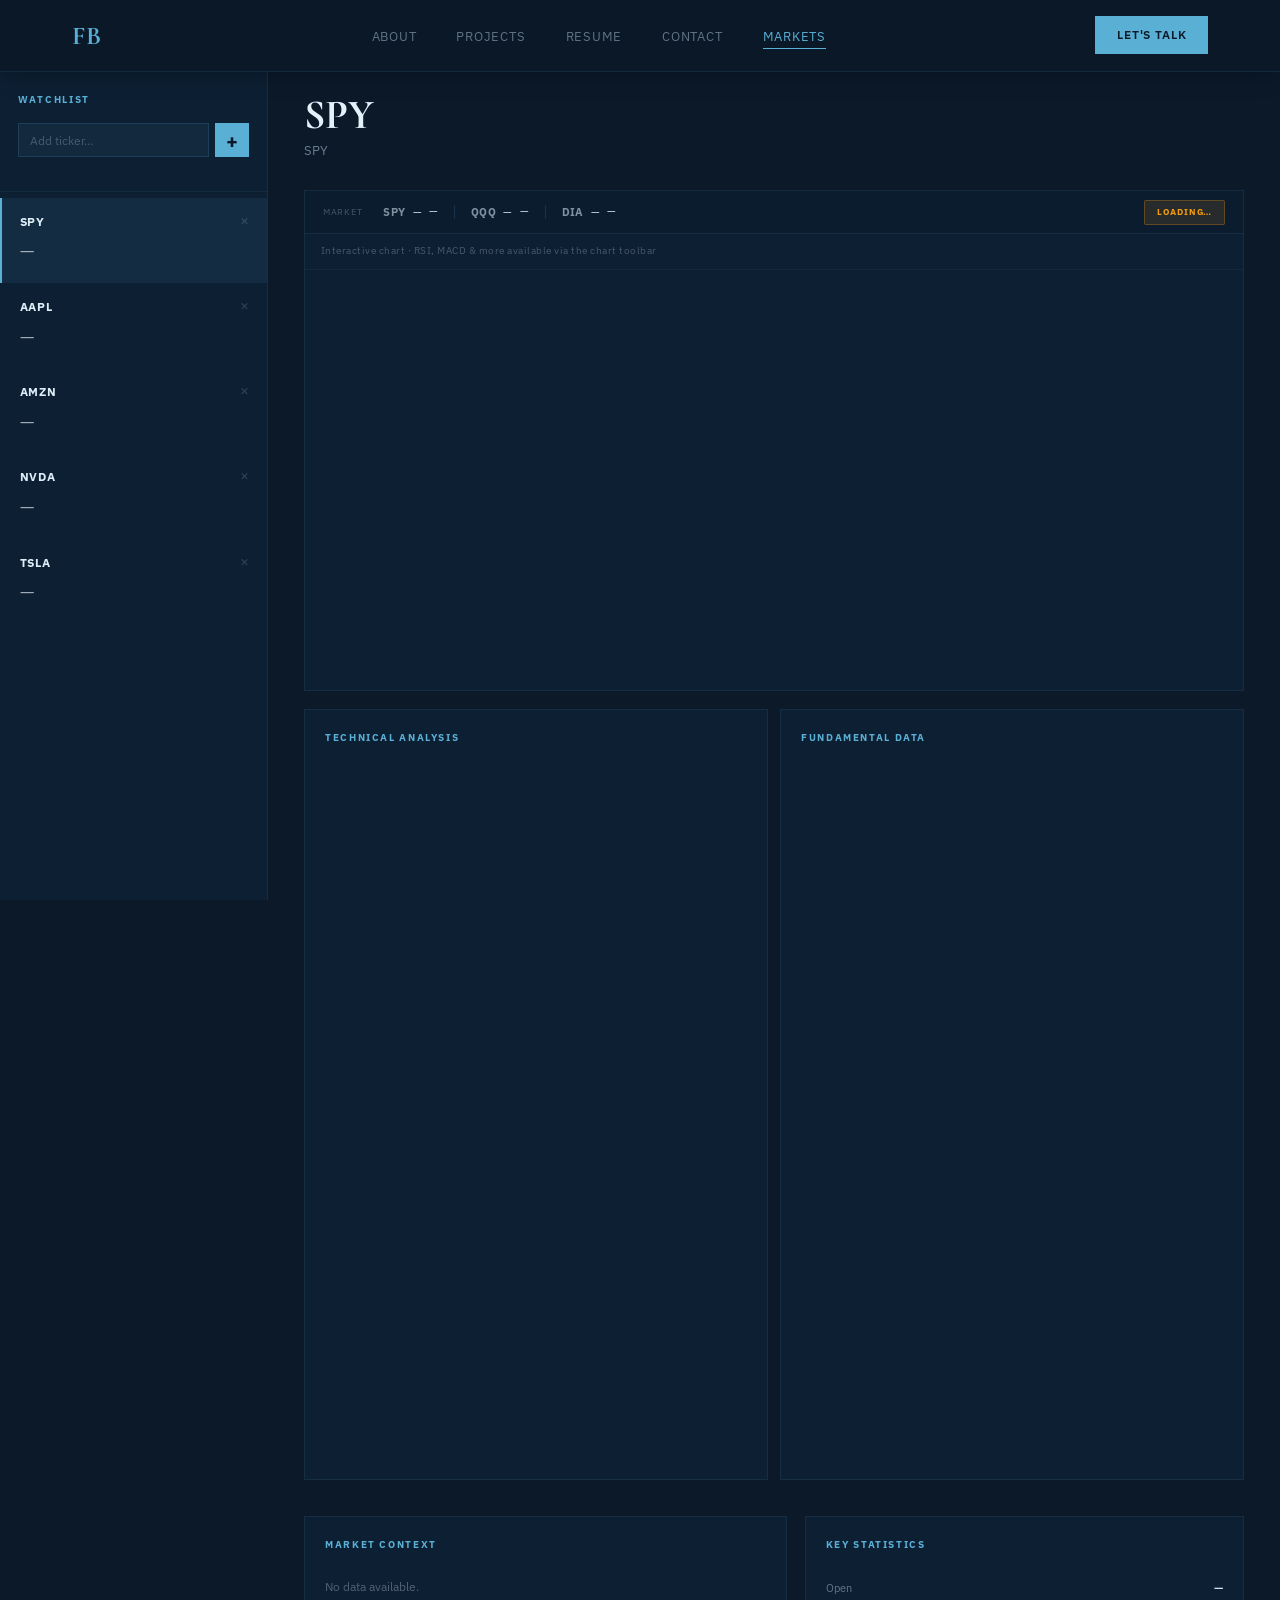
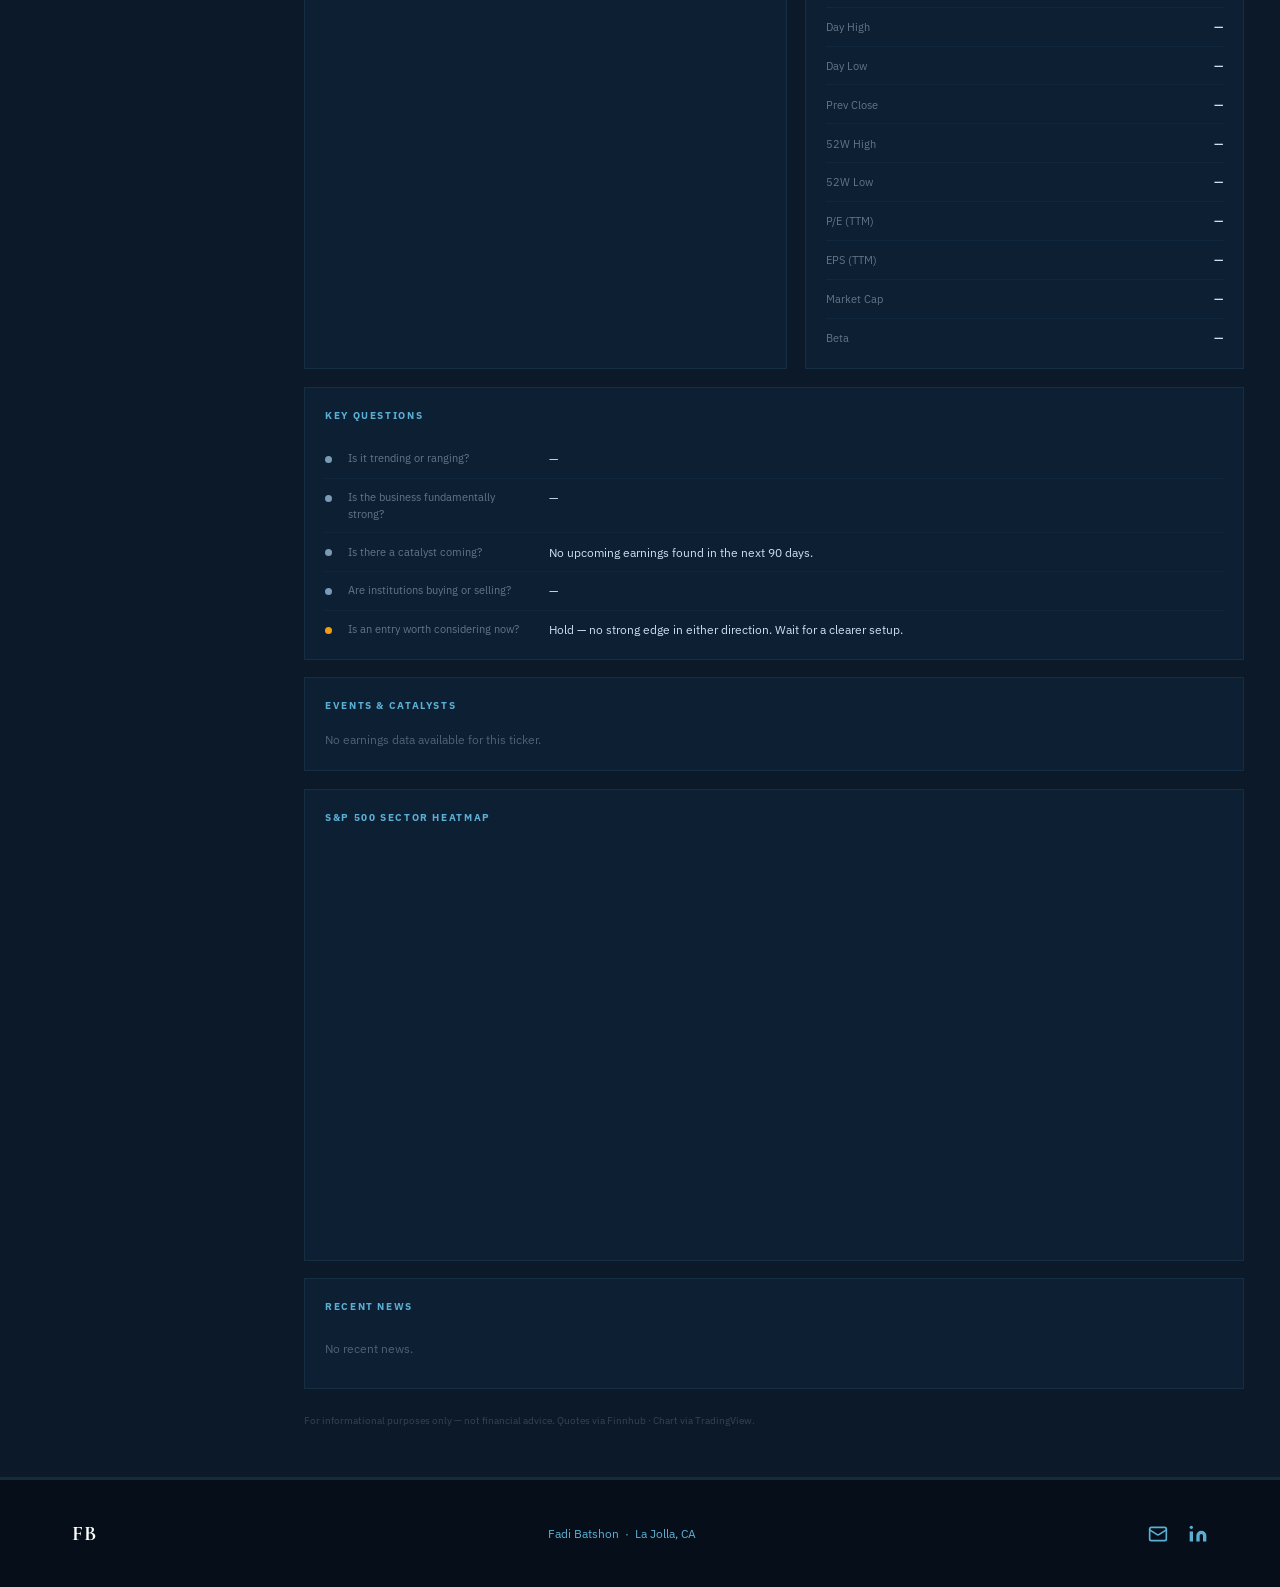
==== markets/index.html @ 72b9c982 "CV→Resume, remove Learn More, icon links, clean URLs - CV → Resume: all instances renamed in hero an" ====
<!DOCTYPE html>
<html lang="en">
<head>
  <meta charset="UTF-8" />
  <meta name="viewport" content="width=device-width, initial-scale=1.0" />
  <title>Markets Dashboard — Fadi Batshon</title>
  <link rel="preconnect" href="https://fonts.googleapis.com" />
  <link rel="preconnect" href="https://fonts.gstatic.com" crossorigin />
  <link href="https://fonts.googleapis.com/css2?family=Cormorant+Garamond:ital,wght@0,300;0,400;0,500;0,600;0,700;1,300;1,400;1,500&family=IBM+Plex+Sans:ital,wght@0,300;0,400;0,500;0,600;1,300;1,400&display=swap" rel="stylesheet" />
  <link rel="icon" type="image/svg+xml" href="../favicons/favicon.svg" />
  <link rel="icon" type="image/png" sizes="32x32" href="../favicons/favicon-32.png" />
  <link rel="icon" type="image/x-icon" href="../favicons/favicon.ico" />
  <link rel="apple-touch-icon" sizes="180x180" href="../favicons/apple-touch-icon.png" />
  <link rel="stylesheet" href="../style.css" />
</head>
<body class="dark-mode">

  <!-- ░░ NAVBAR ░░ -->
  <nav class="navbar scrolled" id="navbar">
    <div class="nav-container">
      <a href="./" class="nav-logo">FB</a>
      <ul class="nav-links" id="navLinks">
        <li><a href="/#about">About</a></li>
        <li><a href="/#projects">Projects</a></li>
        <li><a href="/#resume">Resume</a></li>
        <li><a href="/#contact">Contact</a></li>
        <li><a href="/markets/" class="active">Markets</a></li>
      </ul>
      <a href="/#contact" class="btn-nav-cta">Let's Talk</a>
      <button class="nav-toggle" id="navToggle" aria-label="Toggle menu" aria-expanded="false">
        <span></span><span></span><span></span>
      </button>
    </div>
  </nav>

  <!-- ░░ MOBILE MENU ░░ -->
  <div class="mobile-menu" id="mobileMenu" aria-hidden="true">
    <ul>
      <li><a href="/#about"    class="mob-link">About</a></li>
      <li><a href="/#projects" class="mob-link">Projects</a></li>
      <li><a href="/#resume"   class="mob-link">Resume</a></li>
      <li><a href="/#contact"  class="mob-link">Contact</a></li>
      <li><a href="/markets/"        class="mob-link">Markets</a></li>
      <li><a href="/#contact"  class="mob-link btn-nav-cta">Let's Talk</a></li>
    </ul>
  </div>

  <!-- ░░ DASHBOARD ░░ -->
  <div class="dark-page-wrap">

    <!-- Watchlist sidebar -->
    <aside class="wl-sidebar">
      <div class="wl-top">
        <p class="wl-heading">Watchlist</p>
        <div class="wl-search">
          <input type="text" id="wlInput" class="wl-input" placeholder="Add ticker…" maxlength="6" autocomplete="off" spellcheck="false" />
          <button id="wlAddBtn" class="wl-add-btn" aria-label="Add ticker">+</button>
        </div>
        <p class="wl-err" id="wlErr"></p>
      </div>
      <ul class="wl-list" id="wlList"></ul>
    </aside>

    <!-- Main panel -->
    <main class="dash-main">

      <!-- Ticker tape — sticky inside dash-main, never overlaps sidebar -->
      <div class="ticker-tape-outer">
        <div class="tradingview-widget-container">
          <div class="tradingview-widget-container__widget"></div>
          <script type="text/javascript" src="https://s3.tradingview.com/external-embedding/embed-widget-ticker-tape.js" async>
          {
            "symbols": [
              {"proName":"FOREXCOM:SPXUSD","title":"S&P 500"},
              {"proName":"FOREXCOM:NSXUSD","title":"Nasdaq 100"},
              {"description":"Russell 2000","proName":"AMEX:IWM"},
              {"description":"Apple","proName":"NASDAQ:AAPL"},
              {"description":"NVIDIA","proName":"NASDAQ:NVDA"},
              {"description":"Microsoft","proName":"NASDAQ:MSFT"},
              {"description":"Amazon","proName":"NASDAQ:AMZN"},
              {"description":"Tesla","proName":"NASDAQ:TSLA"},
              {"description":"Meta","proName":"NASDAQ:META"},
              {"description":"Bitcoin","proName":"BITSTAMP:BTCUSD"},
              {"description":"Gold","proName":"OANDA:XAUUSD"},
              {"description":"Crude Oil","proName":"NYMEX:CL1!"}
            ],
            "showSymbolLogo": true,
            "isTransparent": false,
            "displayMode": "adaptive",
            "colorTheme": "dark",
            "locale": "en"
          }
          </script>
        </div>
      </div>

      <!-- Stock header -->
      <div class="stock-hdr">
        <div>
          <p class="hdr-sym" id="hdrSym">—</p>
          <p class="hdr-name" id="hdrName">Select a ticker from your watchlist</p>
          <p class="hdr-exch" id="hdrExch"></p>
        </div>
        <div>
          <p class="hdr-price" id="hdrPrice"></p>
          <p class="hdr-chg"   id="hdrChg"></p>
        </div>
      </div>

      <!-- Macro bar -->
      <div class="macro-bar" id="macroBar">
        <span class="macro-bar-label">Market</span>
        <div class="macro-item" id="macroSPY"><span class="macro-sym">SPY</span><span class="macro-price">—</span><span class="macro-chg">—</span></div>
        <div class="macro-divider"></div>
        <div class="macro-item" id="macroQQQ"><span class="macro-sym">QQQ</span><span class="macro-price">—</span><span class="macro-chg">—</span></div>
        <div class="macro-divider"></div>
        <div class="macro-item" id="macroDIA"><span class="macro-sym">DIA</span><span class="macro-price">—</span><span class="macro-chg">—</span></div>
        <span class="regime-badge regime-neu" id="regimeBadge">Loading…</span>
      </div>

      <!-- TradingView chart -->
      <div class="chart-panel" id="chartPanel">
        <div class="chart-tv-note">
          <span>Interactive chart · RSI, MACD &amp; more available via the chart toolbar</span>
        </div>
        <div id="tvContainer" style="height:420px"></div>
      </div>

      <!-- TradingView Technical Analysis + Fundamental Data -->
      <div class="tv-widget-grid">
        <div class="tv-widget-panel">
          <p class="d-panel-title">Technical Analysis</p>
          <div class="tradingview-widget-container tv-widget-container" id="techAnalysisContainer" style="height:700px"></div>
        </div>
        <div class="tv-widget-panel">
          <p class="d-panel-title">Fundamental Data</p>
          <div class="tradingview-widget-container tv-widget-container" id="fundamentalsContainer" style="height:700px"></div>
        </div>
      </div>

      <!-- Insight cards -->
      <div class="insight-row" id="insightRow">
        <div class="insight-card d-skel" style="min-height:100px"></div>
        <div class="insight-card d-skel" style="min-height:100px"></div>
        <div class="insight-card d-skel" style="min-height:100px"></div>
        <div class="insight-card d-skel" style="min-height:100px"></div>
      </div>

      <!-- Analysis grid -->
      <div class="analysis-grid">
        <div class="d-panel">
          <p class="d-panel-title">Market Context</p>
          <div id="sigRows"><div class="d-skel" style="height:160px;margin:.25rem 0"></div></div>
        </div>
        <div class="d-panel">
          <p class="d-panel-title">Key Statistics</p>
          <div id="keyStats"><div class="d-skel" style="height:160px;margin:.25rem 0"></div></div>
        </div>
      </div>

      <!-- Key questions -->
      <div class="kq-panel">
        <p class="d-panel-title">Key Questions</p>
        <div class="kq-grid" id="keyQGrid">
          <div class="d-skel" style="height:120px;margin:.25rem 0"></div>
        </div>
      </div>

      <!-- Events & Catalysts -->
      <div class="events-panel" id="eventsPanel">
        <p class="d-panel-title">Events &amp; Catalysts</p>
        <div id="eventsContent"><div class="d-skel" style="height:80px;margin:.25rem 0"></div></div>
      </div>

      <!-- S&P 500 Sector Heatmap -->
      <div class="heatmap-panel">
        <p class="d-panel-title">S&amp;P 500 Sector Heatmap</p>
        <div class="tradingview-widget-container" style="height:400px">
          <div class="tradingview-widget-container__widget" style="height:100%"></div>
          <script type="text/javascript" src="https://s3.tradingview.com/external-embedding/embed-widget-stock-heatmap.js" async>
          {
            "exchanges": [],
            "dataSource": "SPX500",
            "grouping": "sector",
            "blockSize": "market_cap_basic",
            "blockColor": "change",
            "locale": "en",
            "symbolUrl": "",
            "colorTheme": "dark",
            "hasTopBar": false,
            "isDataSetEnabled": false,
            "isZoomEnabled": true,
            "hasSymbolTooltip": true,
            "isMonoSize": false,
            "width": "100%",
            "height": "400"
          }
          </script>
        </div>
      </div>

      <!-- News -->
      <div class="mini-news-panel">
        <p class="d-panel-title">Recent News</p>
        <div id="newsItems"><p style="font-size:.76rem;color:rgba(204,224,239,.3);padding:.5rem 0">Loading…</p></div>
      </div>

      <p class="dash-disclaimer">For informational purposes only — not financial advice. Quotes via Finnhub · Chart via TradingView.</p>
    </main>

  </div><!-- /.dark-page-wrap -->

  <!-- ░░ FOOTER ░░ -->
  <footer class="footer">
    <div class="container">
      <div class="footer-inner">
        <span class="footer-logo">FB</span>
        <p class="footer-copy">Fadi Batshon &nbsp;·&nbsp; La Jolla, CA</p>
        <div class="footer-links">
          <a href="mailto:fbatshon@ucsd.edu" aria-label="Email">
            <svg xmlns="http://www.w3.org/2000/svg" width="20" height="20" viewBox="0 0 24 24" fill="none" stroke="currentColor" stroke-width="2" stroke-linecap="round" stroke-linejoin="round" aria-hidden="true"><rect width="20" height="16" x="2" y="4" rx="2"/><path d="m22 7-8.97 5.7a1.94 1.94 0 0 1-2.06 0L2 7"/></svg>
          </a>
          <a href="https://www.linkedin.com/in/fbatshon" target="_blank" rel="noopener noreferrer" aria-label="LinkedIn">
            <svg xmlns="http://www.w3.org/2000/svg" width="20" height="20" viewBox="0 0 24 24" fill="currentColor" aria-hidden="true"><path d="M16 8a6 6 0 0 1 6 6v7h-4v-7a2 2 0 0 0-2-2 2 2 0 0 0-2 2v7h-4v-7a6 6 0 0 1 6-6z"/><rect width="4" height="12" x="2" y="9"/><circle cx="4" cy="4" r="2"/></svg>
          </a>
        </div>
      </div>
    </div>
  </footer>

<script>
'use strict';

const KEY  = 'd7kin01r01qiqbcuimsgd7kin01r01qiqbcuimt0';
const BASE = 'https://finnhub.io/api/v1';
const DEFAULT_WL = ['SPY','AAPL','AMZN','NVDA','TSLA'];
const LS_KEY = 'fb_watchlist_v2';

/* Known TradingView symbol prefixes so the chart resolves instantly */
const TV_MAP = {
  SPY:'AMEX:SPY', QQQ:'NASDAQ:QQQ', DIA:'AMEX:DIA', IWM:'AMEX:IWM',
  AAPL:'NASDAQ:AAPL', MSFT:'NASDAQ:MSFT', AMZN:'NASDAQ:AMZN', NVDA:'NASDAQ:NVDA',
  TSLA:'NASDAQ:TSLA', GOOGL:'NASDAQ:GOOGL', GOOG:'NASDAQ:GOOG', META:'NASDAQ:META',
  JPM:'NYSE:JPM', BAC:'NYSE:BAC', GS:'NYSE:GS', MS:'NYSE:MS', WFC:'NYSE:WFC',
  V:'NYSE:V', MA:'NYSE:MA', JNJ:'NYSE:JNJ', WMT:'NYSE:WMT', XOM:'NYSE:XOM',
  CVX:'NYSE:CVX', NFLX:'NASDAQ:NFLX', AMD:'NASDAQ:AMD', INTC:'NASDAQ:INTC',
  PYPL:'NASDAQ:PYPL', UBER:'NYSE:UBER', SHOP:'NYSE:SHOP', COIN:'NASDAQ:COIN',
};

function tvSym(sym, exchangeName) {
  if (TV_MAP[sym]) return TV_MAP[sym];
  /* Fallback: parse Finnhub exchange name */
  const e = (exchangeName || '').toUpperCase();
  if (e.includes('NASDAQ')) return `NASDAQ:${sym}`;
  if (e.includes('ARCA') || e === 'AMEX') return `AMEX:${sym}`;
  if (e.includes('NEW YORK') || e.includes('NYSE')) return `NYSE:${sym}`;
  return sym; /* TradingView will attempt auto-resolve */
}

/* ── State ── */
let activeSym = null;
const quoteCache = {};

/* ── DOM ── */
const $ = id => document.getElementById(id);

/* ── Helpers ── */
function fmt(n, dec = 2) {
  if (n == null || isNaN(n)) return '—';
  return Number(n).toLocaleString('en-US', { minimumFractionDigits: dec, maximumFractionDigits: dec });
}
function fmtM(n) {
  if (!n) return '—';
  const v = n * 1e6;
  if (v >= 1e12) return `$${(v/1e12).toFixed(2)}T`;
  if (v >= 1e9)  return `$${(v/1e9).toFixed(2)}B`;
  if (v >= 1e6)  return `$${(v/1e6).toFixed(2)}M`;
  return `$${fmt(v)}`;
}
function timeAgo(unix) {
  const s = Math.floor(Date.now()/1000 - unix);
  if (s < 3600)  return `${Math.floor(s/60)}m ago`;
  if (s < 86400) return `${Math.floor(s/3600)}h ago`;
  return `${Math.floor(s/86400)}d ago`;
}

/* ── Watchlist storage ── */
function getWL() {
  try { const a = JSON.parse(localStorage.getItem(LS_KEY)); return Array.isArray(a) && a.length ? a : DEFAULT_WL; }
  catch { return DEFAULT_WL; }
}
function saveWL(l) { localStorage.setItem(LS_KEY, JSON.stringify(l)); }
function wlAdd(sym)    { const l = getWL(); if (!l.includes(sym)) { l.push(sym); saveWL(l); } }
function wlRemove(sym) { const l = getWL().filter(s => s !== sym); saveWL(l.length ? l : ['SPY']); }

/* ── API ── */
async function api(path) {
  const r = await fetch(`${BASE}${path}&token=${KEY}`);
  if (!r.ok) throw new Error(r.status);
  return r.json();
}
const fetchQuote   = s => api(`/quote?symbol=${s}`);
const fetchProfile = s => api(`/stock/profile2?symbol=${s}`);
const fetchMetrics = s => api(`/stock/metric?symbol=${s}&metric=all`);
function fetchNews(s) {
  const to   = new Date().toISOString().split('T')[0];
  const from = new Date(Date.now() - 7*86400*1000).toISOString().split('T')[0];
  return api(`/company-news?symbol=${s}&from=${from}&to=${to}`);
}

/* ── TradingView chart ── */
function loadTVChart(symbol, exchangeName) {
  const sym = tvSym(symbol, exchangeName);
  const container = $('tvContainer');
  container.innerHTML = ''; /* clear previous widget */

  const script = document.createElement('script');
  script.src = 'https://s3.tradingview.com/tv.js';
  script.onload = () => {
    new TradingView.widget({
      autosize: true,
      symbol: sym,
      interval: 'D',
      timezone: 'America/New_York',
      theme: 'dark',
      style: '1',
      locale: 'en',
      toolbar_bg: '#0d1f33',
      enable_publishing: false,
      withdateranges: true,
      hide_side_toolbar: false,
      allow_symbol_change: false,
      save_image: false,
      studies: ['RSI@tv-basicstudies'],
      container_id: 'tvContainer',
    });
  };
  /* If tv.js already loaded, widget can be created immediately */
  if (window.TradingView) {
    new TradingView.widget({
      autosize: true,
      symbol: sym,
      interval: 'D',
      timezone: 'America/New_York',
      theme: 'dark',
      style: '1',
      locale: 'en',
      toolbar_bg: '#0d1f33',
      enable_publishing: false,
      withdateranges: true,
      hide_side_toolbar: false,
      allow_symbol_change: false,
      save_image: false,
      studies: ['RSI@tv-basicstudies'],
      container_id: 'tvContainer',
    });
  } else {
    document.head.appendChild(script);
  }
}

/* ── Render: header ── */
function renderHeader(sym, q, profile) {
  $('hdrSym').textContent  = sym;
  $('hdrName').textContent = profile?.name || sym;
  $('hdrExch').textContent = profile?.exchange || '';
  if (q?.c) {
    const up = q.d >= 0, sign = up ? '+' : '';
    $('hdrPrice').textContent = `$${fmt(q.c)}`;
    $('hdrChg').textContent   = `${sign}${fmt(q.d)} (${sign}${fmt(q.dp)}%)`;
    $('hdrChg').className     = `hdr-chg ${up ? 'mkt-up' : 'mkt-down'}`;
  }
}

/* ── Render: market context (quote + metrics based) ── */
function renderContext(q, metrics) {
  const m = metrics?.metric || {};
  const price = q?.c;
  const rows  = [];

  const hi = m['52WeekHigh'], lo = m['52WeekLow'];
  if (hi && lo && price) {
    const pos = (price - lo) / (hi - lo) * 100;
    const [cls, lbl] = pos > 80 ? ['s-red','Near 52W High'] : pos < 20 ? ['s-green','Near 52W Low'] : ['s-sky','Mid Range'];
    rows.push({ l: '52W Position', v: `${pos.toFixed(0)}%`, cls, b: lbl });
  }

  if (q?.dp != null) {
    const up = q.dp >= 0, sign = up ? '+' : '';
    const abs = Math.abs(q.dp);
    const [cls, lbl] = abs > 2 ? [up?'s-green':'s-red', up?'Strong Day':'Heavy Selling'] : [up?'s-green':'s-red', up?'Positive':'Negative'];
    rows.push({ l: 'Day Momentum', v: `${sign}${fmt(q.dp)}%`, cls, b: lbl });
  }

  const pe = m.peBasicExclExtraTTM;
  if (pe) {
    const [cls, lbl] = pe < 0 ? ['s-yellow','Loss-making'] : pe < 15 ? ['s-green','Undervalued'] : pe < 30 ? ['s-sky','Fair Value'] : pe < 50 ? ['s-yellow','Premium'] : ['s-red','Highly Premium'];
    rows.push({ l: 'P/E Ratio (TTM)', v: fmt(pe), cls, b: lbl });
  }

  const beta = m.beta;
  if (beta != null) {
    const [cls, lbl] = beta > 1.5 ? ['s-red','High Volatility'] : beta < 0.7 ? ['s-green','Defensive'] : ['s-sky','Market-like'];
    rows.push({ l: 'Beta', v: fmt(beta), cls, b: lbl });
  }

  if (hi && price) {
    const pct = (price - hi) / hi * 100;
    const [cls, lbl] = pct > -5 ? ['s-red','At Peak'] : pct > -20 ? ['s-yellow','Near Peak'] : ['s-sky','Off Peak'];
    rows.push({ l: 'vs 52W High', v: `${fmt(pct)}%`, cls, b: lbl });
  }

  const eps = m.epsBasicExclExtraItemsTTM;
  if (eps != null) {
    rows.push({ l: 'EPS (TTM)', v: `$${fmt(eps)}`, cls: eps > 0 ? 's-green' : 's-red', b: eps > 0 ? 'Profitable' : 'Unprofitable' });
  }

  const c = $('sigRows');
  if (!rows.length) {
    c.innerHTML = '<p style="font-size:.76rem;color:rgba(204,224,239,.35);padding:.5rem 0">No data available.</p>';
    return;
  }
  c.innerHTML = rows.map(r => `
    <div class="sig-row">
      <span class="sig-lbl">${r.l}</span>
      <span class="sig-val">${r.v}</span>
      <span class="sig-badge ${r.cls}">${r.b}</span>
    </div>`).join('');
}

/* ── Action signal (quote + metrics) ── */
function calcAction(q, metrics) {
  const m = metrics?.metric || {};
  const price = q?.c;
  let score = 0;
  const reasons = [];

  const hi = m['52WeekHigh'], lo = m['52WeekLow'];
  if (hi && lo && price) {
    const pos = (price - lo) / (hi - lo) * 100;
    if (pos < 15)      { score += 2; reasons.push(`Price at ${pos.toFixed(0)}% of 52W range — deep value zone, historically low`); }
    else if (pos < 35) { score += 1; reasons.push(`Price at ${pos.toFixed(0)}% of 52W range — approaching value territory`); }
    else if (pos > 88) { score -= 2; reasons.push(`Price at ${pos.toFixed(0)}% of 52W range — near yearly peak, elevated risk`); }
    else if (pos > 70) { score -= 1; reasons.push(`Price at ${pos.toFixed(0)}% of 52W range — extended, monitor for pullback`); }
    else               { reasons.push(`Price at ${pos.toFixed(0)}% of 52W range — neutral positioning`); }
  }

  if (q?.dp != null) {
    if      (q.dp >  3) { score += 1;   reasons.push(`Strong buying session (+${fmt(q.dp)}%) — institutional momentum`); }
    else if (q.dp >  0) { score += 0.5; reasons.push(`Positive session (+${fmt(q.dp)}%) — mild upward pressure`); }
    else if (q.dp < -3) { score -= 1;   reasons.push(`Heavy selling session (${fmt(q.dp)}%) — downward pressure`); }
    else if (q.dp <  0) { score -= 0.5; reasons.push(`Negative session (${fmt(q.dp)}%) — mild selling pressure`); }
  }

  const pe = m.peBasicExclExtraTTM;
  if (pe) {
    if      (pe < 0)  { score -= 0.5; reasons.push(`Negative P/E (${fmt(pe)}) — company currently unprofitable`); }
    else if (pe < 15) { score += 1;   reasons.push(`P/E ${fmt(pe)} — trading below historical market average, potential value`); }
    else if (pe < 28) {               reasons.push(`P/E ${fmt(pe)} — fair valuation relative to market`); }
    else if (pe < 50) { score -= 0.5; reasons.push(`P/E ${fmt(pe)} — premium valuation, growth already priced in`); }
    else              { score -= 1;   reasons.push(`P/E ${fmt(pe)} — significant premium, requires strong growth to justify`); }
  }

  const beta = m.beta;
  if (beta != null) {
    if      (beta > 2)    { reasons.push(`High beta (${fmt(beta)}) — moves ${fmt(beta)}x the market, volatile`); }
    else if (beta < 0.5)  { reasons.push(`Low beta (${fmt(beta)}) — defensive, less sensitive to market swings`); }
  }

  let label, color, border;
  if      (score >= 2.5)  { label = 'Strong Buy'; color = '#27ae60'; border = 'rgba(39,174,96,.35)'; }
  else if (score >= 1)    { label = 'Buy';         color = '#2ecc71'; border = 'rgba(46,204,113,.32)'; }
  else if (score >= -0.5) { label = 'Hold';        color = '#f39c12'; border = 'rgba(243,156,18,.32)'; }
  else if (score >= -2)   { label = 'Caution';     color = '#e67e22'; border = 'rgba(230,126,34,.35)'; }
  else                    { label = 'Reduce';      color = '#e74c3c'; border = 'rgba(231,76,60,.35)'; }
  return { label, color, border, reasons };
}

/* ── Render: key stats ── */
function renderStats(q, metrics) {
  const m = metrics?.metric || {};
  const rows = [
    ['Open',       q?.o  ? `$${fmt(q.o)}` : '—'],
    ['Day High',   q?.h  ? `$${fmt(q.h)}` : '—'],
    ['Day Low',    q?.l  ? `$${fmt(q.l)}` : '—'],
    ['Prev Close', q?.pc ? `$${fmt(q.pc)}`: '—'],
    ['52W High',   m['52WeekHigh'] ? `$${fmt(m['52WeekHigh'])}` : '—'],
    ['52W Low',    m['52WeekLow']  ? `$${fmt(m['52WeekLow'])}` : '—'],
    ['P/E (TTM)',  m.peBasicExclExtraTTM ? fmt(m.peBasicExclExtraTTM) : '—'],
    ['EPS (TTM)',  m.epsBasicExclExtraItemsTTM ? `$${fmt(m.epsBasicExclExtraItemsTTM)}` : '—'],
    ['Market Cap', m.marketCapitalization ? fmtM(m.marketCapitalization) : '—'],
    ['Beta',       m.beta ? fmt(m.beta) : '—'],
  ];
  $('keyStats').innerHTML = rows.map(([l,v]) =>
    `<div class="stat-row"><span class="stat-lbl">${l}</span><span class="stat-val">${v}</span></div>`
  ).join('');
}

/* ── Render: news ── */
function renderNews(articles) {
  const c = $('newsItems');
  if (!articles?.length) {
    c.innerHTML = '<p style="font-size:.76rem;color:rgba(204,224,239,.35);padding:.5rem 0">No recent news.</p>';
    return;
  }
  c.innerHTML = '';
  articles.slice(0,5).forEach(a => {
    const el = document.createElement('a');
    el.href = a.url||'#'; el.target='_blank'; el.rel='noopener noreferrer';
    el.className = 'news-mini-item';
    const meta = document.createElement('div'); meta.className = 'news-mini-meta';
    const src  = document.createElement('span'); src.className  = 'news-mini-src';  src.textContent = a.source||'';
    const t    = document.createElement('span'); t.className    = 'news-mini-time'; t.textContent   = timeAgo(a.datetime);
    const hl   = document.createElement('p');    hl.className   = 'news-mini-hl';   hl.textContent  = a.headline||'';
    meta.append(src,t); el.append(meta,hl); c.appendChild(el);
  });
}

/* ── Watchlist items ── */
function renderWLItem(sym, q) {
  let item = $(`wli-${sym}`);
  const isNew = !item;
  if (isNew) {
    item = document.createElement('li');
    item.className = 'wl-item'; item.id = `wli-${sym}`;
    item.addEventListener('click', () => loadStock(sym));
  }
  const up = q && q.d >= 0, sign = up ? '+' : '';
  item.innerHTML = `
    <div class="wl-item-top">
      <span class="wl-symbol">${sym}</span>
      <button class="wl-rm" aria-label="Remove ${sym}">×</button>
    </div>
    <div class="wl-item-mid">
      <span class="wl-price">${q?.c ? '$'+fmt(q.c) : '—'}</span>
      <span class="wl-chg ${up?'mkt-up':'mkt-down'}">${q?.dp!=null ? sign+fmt(q.dp)+'%' : ''}</span>
    </div>`;
  item.querySelector('.wl-rm').onclick = e => {
    e.stopPropagation();
    wlRemove(sym); item.remove();
    if (activeSym === sym) { const l = getWL(); if (l.length) loadStock(l[0]); }
  };
  return isNew ? item : null;
}

/* ── TradingView embed widget loader ── */
function loadTVEmbed(containerId, scriptSrc, config) {
  const container = document.getElementById(containerId);
  if (!container) return;
  container.innerHTML = '';
  const widgetDiv = document.createElement('div');
  widgetDiv.className = 'tradingview-widget-container__widget';
  widgetDiv.style.cssText = 'height:100%;width:100%';
  container.appendChild(widgetDiv);
  const s = document.createElement('script');
  s.type = 'text/javascript';
  s.src = scriptSrc;
  s.async = true;
  s.text = JSON.stringify(config);
  container.appendChild(s);
}

function loadTechAnalysis(tvSymbol) {
  loadTVEmbed('techAnalysisContainer',
    'https://s3.tradingview.com/external-embedding/embed-widget-technical-analysis.js',
    { colorTheme: 'dark', displayMode: 'multiple', isTransparent: true,
      locale: 'en', interval: '1D', disableInterval: false,
      width: '100%', height: 680, symbol: tvSymbol, showIntervalTabs: true }
  );
}

function loadFundamentals(tvSymbol) {
  loadTVEmbed('fundamentalsContainer',
    'https://s3.tradingview.com/external-embedding/embed-widget-financials.js',
    { symbol: tvSymbol, colorTheme: 'dark', displayMode: 'regular',
      isTransparent: true, locale: 'en', width: '100%', height: 680 }
  );
}

/* ── Fetch earnings ── */
function fetchEarnings(sym) {
  const to   = new Date(Date.now() + 90*86400*1000).toISOString().split('T')[0];
  const from = new Date(Date.now() - 365*86400*1000).toISOString().split('T')[0];
  return api(`/calendar/earnings?symbol=${sym}&from=${from}&to=${to}`);
}

/* ── Macro bar ── */
async function loadMacroBar() {
  const syms = ['SPY','QQQ','DIA'];
  const ids  = ['macroSPY','macroQQQ','macroDIA'];
  const quotes = await Promise.allSettled(syms.map(fetchQuote));
  let spyDp = null, qqqDp = null;
  quotes.forEach((r, i) => {
    if (r.status !== 'fulfilled') return;
    const q = r.value;
    const el = $(ids[i]);
    if (!el || !q?.c) return;
    const up = q.dp >= 0, sign = up ? '+' : '';
    el.querySelector('.macro-price').textContent = `$${fmt(q.c)}`;
    const chgEl = el.querySelector('.macro-chg');
    chgEl.textContent = `${sign}${fmt(q.dp)}%`;
    chgEl.className = `macro-chg ${up ? 'mkt-up' : 'mkt-down'}`;
    if (i === 0) spyDp = q.dp;
    if (i === 1) qqqDp = q.dp;
  });
  const badge = $('regimeBadge');
  if (badge && spyDp != null && qqqDp != null) {
    const avg = (spyDp + qqqDp) / 2;
    if (avg > 0.4)       { badge.textContent = 'Risk-On';    badge.className = 'regime-badge regime-on'; }
    else if (avg < -0.4) { badge.textContent = 'Risk-Off';   badge.className = 'regime-badge regime-off'; }
    else                 { badge.textContent = 'Neutral';    badge.className = 'regime-badge regime-neu'; }
  }
}

/* ── Insight cards ── */
function generateInsights(q, metrics) {
  const m = metrics?.metric || {};
  const price = q?.c;
  const insights = [];

  /* Trend regime */
  const hi = m['52WeekHigh'], lo = m['52WeekLow'];
  if (hi && lo && price) {
    const pos = (price - lo) / (hi - lo) * 100;
    if (pos > 75) insights.push({ type: 'Trend', text: `Trading in the upper ${(100-pos).toFixed(0)}% of its 52-week range — strong uptrend momentum intact.`, confidence: Math.min(90, 50+pos/3), horizon: 'Swing / Long-term', confCls: 'conf-green' });
    else if (pos < 25) insights.push({ type: 'Trend', text: `Near 52-week lows at ${pos.toFixed(0)}% of range — potential base building or continued weakness.`, confidence: Math.min(85, 40+pos), horizon: 'Swing', confCls: 'conf-yellow' });
    else insights.push({ type: 'Trend', text: `Mid-range positioning at ${pos.toFixed(0)}% of 52W range — neither extended nor depressed.`, confidence: 55, horizon: 'Swing', confCls: 'conf-sky' });
  }

  /* Momentum */
  if (q?.dp != null) {
    const abs = Math.abs(q.dp);
    if (q.dp > 2)       insights.push({ type: 'Momentum', text: `Strong positive session (+${fmt(q.dp)}%) — buyers in control today with above-average conviction.`, confidence: Math.min(88, 60+abs*5), horizon: 'Intraday / Swing', confCls: 'conf-green' });
    else if (q.dp < -2) insights.push({ type: 'Momentum', text: `Heavy selling pressure (${fmt(q.dp)}%) — institutional distribution possible, watch for follow-through.`, confidence: Math.min(85, 60+abs*5), horizon: 'Intraday / Swing', confCls: 'conf-red' });
    else                insights.push({ type: 'Momentum', text: `Low-conviction session (${fmt(q.dp)}%) — price action indecisive, await directional catalyst.`, confidence: 48, horizon: 'Intraday', confCls: 'conf-sky' });
  }

  /* Valuation */
  const pe = m.peBasicExclExtraTTM;
  if (pe && pe > 0) {
    if (pe < 15)      insights.push({ type: 'Valuation', text: `P/E of ${fmt(pe)}x sits below the historical market average — potential value opportunity relative to peers.`, confidence: 72, horizon: 'Long-term', confCls: 'conf-green' });
    else if (pe < 30) insights.push({ type: 'Valuation', text: `P/E of ${fmt(pe)}x is within fair-value range — market is pricing in moderate growth expectations.`, confidence: 65, horizon: 'Long-term', confCls: 'conf-sky' });
    else              insights.push({ type: 'Valuation', text: `Elevated P/E of ${fmt(pe)}x means growth is heavily priced in — any miss on earnings could trigger a repricing.`, confidence: 70, horizon: 'Long-term', confCls: 'conf-yellow' });
  }

  /* Volatility */
  const beta = m.beta;
  if (beta != null) {
    if (beta > 1.5)     insights.push({ type: 'Volatility', text: `Beta of ${fmt(beta)} — moves ${fmt(beta)}x the market. Elevated risk; size positions accordingly.`, confidence: 80, horizon: 'All timeframes', confCls: 'conf-red' });
    else if (beta < 0.7) insights.push({ type: 'Volatility', text: `Low beta of ${fmt(beta)} — defensive characteristics, acts as a portfolio stabilizer in volatile markets.`, confidence: 78, horizon: 'All timeframes', confCls: 'conf-green' });
    else                 insights.push({ type: 'Volatility', text: `Beta of ${fmt(beta)} — moves broadly in line with the market, moderate risk profile.`, confidence: 70, horizon: 'All timeframes', confCls: 'conf-sky' });
  }

  return insights.slice(0, 4);
}

function renderInsights(insights) {
  const c = $('insightRow');
  if (!insights.length) { c.innerHTML = ''; return; }
  c.innerHTML = insights.map(ins => `
    <div class="insight-card">
      <span class="insight-type">${ins.type}</span>
      <p class="insight-text">${ins.text}</p>
      <div class="conf-track"><div class="conf-fill ${ins.confCls}" style="width:${ins.confidence.toFixed(0)}%"></div></div>
      <div style="display:flex;justify-content:space-between;align-items:center">
        <span class="insight-horizon">${ins.horizon}</span>
        <span class="conf-label">${ins.confidence.toFixed(0)}% confidence</span>
      </div>
    </div>`).join('');
}

/* ── Key questions ── */
function renderKeyQuestions(q, metrics, earnings) {
  const m = metrics?.metric || {};
  const price = q?.c;
  const hi = m['52WeekHigh'], lo = m['52WeekLow'];
  const pe = m.peBasicExclExtraTTM;
  const eps = m.epsBasicExclExtraItemsTTM;
  const beta = m.beta;

  /* Q1: Trending or ranging? */
  let q1a = '—', q1cls = '#7a9bb5';
  if (hi && lo && price) {
    const pos = (price - lo) / (hi - lo) * 100;
    if (pos > 70)      { q1a = `Trending up — at ${pos.toFixed(0)}% of 52W range, showing sustained strength.`; q1cls = '#2ecc71'; }
    else if (pos < 30) { q1a = `Trending down or basing — at ${pos.toFixed(0)}% of range, watch for reversal signals.`; q1cls = '#e74c3c'; }
    else               { q1a = `Ranging — mid-range at ${pos.toFixed(0)}%, no clear directional bias.`; q1cls = '#f39c12'; }
  }

  /* Q2: Business fundamentally strong? */
  let q2a = '—', q2cls = '#7a9bb5';
  if (eps != null && pe != null) {
    if (eps > 0 && pe > 0 && pe < 35) { q2a = `Yes — profitable with EPS $${fmt(eps)} and a reasonable P/E of ${fmt(pe)}x.`; q2cls = '#2ecc71'; }
    else if (eps > 0)                  { q2a = `Profitable (EPS $${fmt(eps)}) but high P/E of ${fmt(pe)}x implies stretched expectations.`; q2cls = '#f39c12'; }
    else                               { q2a = `Unprofitable currently (EPS $${fmt(eps)}) — valuation relies on future growth.`; q2cls = '#e74c3c'; }
  } else if (eps != null) {
    q2a = eps > 0 ? `Profitable — EPS $${fmt(eps)} TTM.` : `Currently unprofitable — EPS $${fmt(eps)}.`;
    q2cls = eps > 0 ? '#2ecc71' : '#e74c3c';
  }

  /* Q3: Catalyst coming? */
  let q3a = 'No upcoming earnings found in the next 90 days.', q3cls = '#7a9bb5';
  if (earnings?.earningsCalendar?.length) {
    const today = Date.now();
    const upcoming = earnings.earningsCalendar.filter(e => {
      const d = new Date(e.date).getTime();
      return d >= today && d <= today + 90*86400*1000;
    });
    if (upcoming.length) {
      const next = upcoming[0];
      const daysAway = Math.ceil((new Date(next.date).getTime() - today)/86400000);
      q3a = `Earnings in ${daysAway} day${daysAway===1?'':'s'} (${next.date}) — EPS est. ${next.epsEstimate != null ? `$${fmt(next.epsEstimate)}` : 'N/A'}.`;
      q3cls = daysAway <= 14 ? '#f39c12' : '#5aafd4';
    }
  }

  /* Q4: Institutions buying or selling? */
  let q4a = '—', q4cls = '#7a9bb5';
  if (q?.dp != null && hi && lo && price) {
    const pos = (price - lo) / (hi - lo) * 100;
    if (q.dp > 1.5 && pos > 50)  { q4a = `Likely buying — strong day gain (+${fmt(q.dp)}%) with price in upper range suggests accumulation.`; q4cls = '#2ecc71'; }
    else if (q.dp < -1.5)        { q4a = `Possible distribution — notable selling (${fmt(q.dp)}%) may reflect institutional exits.`; q4cls = '#e74c3c'; }
    else                         { q4a = `Inconclusive — today's move (${fmt(q.dp)}%) doesn't show clear institutional directional bias.`; q4cls = '#f39c12'; }
  }

  /* Q5: Entry worth considering? */
  let q5a = '—', q5cls = '#7a9bb5';
  const action = calcAction(q, metrics);
  if (action.label === 'Strong Buy' || action.label === 'Buy') {
    q5a = `Yes — composite signals favor entry: ${action.reasons[0]?.split('—')[0]?.trim() || action.label}.`;
    q5cls = '#2ecc71';
  } else if (action.label === 'Caution' || action.label === 'Reduce') {
    q5a = `Not yet — risk factors outweigh opportunity at current levels.`;
    q5cls = '#e74c3c';
  } else {
    q5a = `Hold — no strong edge in either direction. Wait for a clearer setup.`;
    q5cls = '#f39c12';
  }

  const rows = [
    { q: 'Is it trending or ranging?', a: q1a, col: q1cls },
    { q: 'Is the business fundamentally strong?', a: q2a, col: q2cls },
    { q: 'Is there a catalyst coming?', a: q3a, col: q3cls },
    { q: 'Are institutions buying or selling?', a: q4a, col: q4cls },
    { q: 'Is an entry worth considering now?', a: q5a, col: q5cls },
  ];

  $('keyQGrid').innerHTML = rows.map(r => `
    <div class="kq-row">
      <div class="kq-dot" style="background:${r.col}"></div>
      <span class="kq-q">${r.q}</span>
      <span class="kq-a">${r.a}</span>
    </div>`).join('');
}

/* ── Events & Catalysts ── */
function renderEvents(earnings) {
  const c = $('eventsContent');
  const cal = earnings?.earningsCalendar || [];
  if (!cal.length) {
    c.innerHTML = '<p style="font-size:.72rem;color:rgba(204,224,239,.35)">No earnings data available for this ticker.</p>';
    return;
  }

  const today = Date.now();
  const upcoming = cal.filter(e => new Date(e.date).getTime() >= today).slice(0, 2);
  const past     = cal.filter(e => new Date(e.date).getTime() <  today && e.epsActual != null).slice(-4).reverse();

  let html = '';

  if (upcoming.length) {
    html += '<p class="events-sub">Upcoming</p>';
    upcoming.forEach(e => {
      const daysAway = Math.ceil((new Date(e.date).getTime() - today)/86400000);
      html += `<div class="event-row">
        <span class="event-date">${e.date}</span>
        <span class="event-period">${e.period || ''} · in ${daysAway}d</span>
        <span class="event-badge ev-meet">Upcoming</span>
        <span class="event-surprise" style="color:rgba(204,224,239,.4)">Est ${e.epsEstimate != null ? '$'+fmt(e.epsEstimate) : 'N/A'}</span>
      </div>`;
    });
  }

  if (past.length) {
    html += '<p class="events-sub">Past Earnings</p>';
    past.forEach(e => {
      if (e.epsActual == null) return;
      const surprise = e.epsEstimate != null ? e.epsActual - e.epsEstimate : null;
      const beat = surprise == null ? null : surprise > 0.005 ? true : surprise < -0.005 ? false : null;
      const badgeCls = beat === true ? 'ev-beat' : beat === false ? 'ev-miss' : 'ev-meet';
      const badgeTxt = beat === true ? 'Beat' : beat === false ? 'Miss' : 'Meet';
      const surpTxt  = surprise != null ? `${surprise >= 0 ? '+' : ''}$${fmt(surprise)}` : '';
      const surpCol  = surprise == null ? '' : surprise > 0 ? '#2ecc71' : surprise < 0 ? '#e74c3c' : '#5aafd4';
      html += `<div class="event-row">
        <span class="event-date">${e.date}</span>
        <span class="event-period">${e.period || ''} · Act $${fmt(e.epsActual)}</span>
        <span class="event-badge ${badgeCls}">${badgeTxt}</span>
        <span class="event-surprise" style="color:${surpCol}">${surpTxt}</span>
      </div>`;
    });
  }

  if (!html) {
    c.innerHTML = '<p style="font-size:.72rem;color:rgba(204,224,239,.35)">No detailed earnings history available.</p>';
    return;
  }
  c.innerHTML = html;
}

/* ── Load stock ── */
async function loadStock(sym) {
  if (activeSym === sym) return;
  activeSym = sym;

  document.querySelectorAll('.wl-item').forEach(el => el.classList.remove('active'));
  $(`wli-${sym}`)?.classList.add('active');

  $('hdrSym').textContent  = sym;
  $('hdrName').textContent = 'Loading…';
  $('hdrExch').textContent = $('hdrPrice').textContent = $('hdrChg').textContent = '';
  $('sigRows').innerHTML   = '<div class="d-skel" style="height:160px;margin:.25rem 0"></div>';
  $('keyStats').innerHTML  = '<div class="d-skel" style="height:160px;margin:.25rem 0"></div>';
  $('newsItems').innerHTML = '<p style="font-size:.76rem;color:rgba(204,224,239,.3);padding:.5rem 0">Loading…</p>';
  $('techAnalysisContainer').innerHTML = '<div class="d-skel" style="height:680px"></div>';
  $('fundamentalsContainer').innerHTML  = '<div class="d-skel" style="height:680px"></div>';
  $('insightRow').innerHTML = '<div class="insight-card d-skel" style="min-height:100px"></div>'.repeat(4);
  $('keyQGrid').innerHTML  = '<div class="d-skel" style="height:120px;margin:.25rem 0"></div>';
  $('eventsContent').innerHTML = '<div class="d-skel" style="height:80px;margin:.25rem 0"></div>';

  const [qR, pR, mR, nR, eR] = await Promise.allSettled([
    fetchQuote(sym), fetchProfile(sym), fetchMetrics(sym), fetchNews(sym), fetchEarnings(sym)
  ]);

  const q = qR.status==='fulfilled' ? qR.value  : null;
  const p = pR.status==='fulfilled' ? pR.value  : null;
  const m = mR.status==='fulfilled' ? mR.value  : null;
  const n = nR.status==='fulfilled' && Array.isArray(nR.value) ? nR.value : [];
  const e = eR.status==='fulfilled' ? eR.value  : null;

  if (q) quoteCache[sym] = q;

  renderHeader(sym, q, p);
  const tvSymbol = tvSym(sym, p?.exchange);
  loadTVChart(sym, p?.exchange);
  loadTechAnalysis(tvSymbol);
  loadFundamentals(tvSymbol);
  renderContext(q, m);
  renderStats(q, m);
  renderNews(n);
  renderInsights(generateInsights(q, m));
  renderKeyQuestions(q, m, e);
  renderEvents(e);
}

/* ── Add ticker ── */
async function addTicker() {
  const input = $('wlInput');
  const sym = input.value.trim().toUpperCase().replace(/[^A-Z.]/g,'').slice(0,6);
  if (!sym) return;
  if (getWL().includes(sym)) { $('wlErr').textContent = 'Already in watchlist'; return; }
  $('wlErr').textContent = '';
  $('wlAddBtn').disabled = input.disabled = true;
  try {
    const q = await fetchQuote(sym);
    if (!q?.c) { $('wlErr').textContent = 'Ticker not found'; return; }
    wlAdd(sym); quoteCache[sym] = q;
    const el = renderWLItem(sym, q);
    $('wlList').appendChild(el);
    input.value = '';
    loadStock(sym);
  } catch { $('wlErr').textContent = 'Error — check ticker'; }
  finally { $('wlAddBtn').disabled = input.disabled = false; }
}

/* ── Refresh watchlist quotes ── */
async function refreshWL() {
  for (const sym of getWL()) {
    try {
      const q = await fetchQuote(sym);
      quoteCache[sym] = q;
      renderWLItem(sym, q);
      if (sym === activeSym) $(`wli-${sym}`)?.classList.add('active');
    } catch {}
  }
}

/* ── Navbar & mobile menu ── */
const navbar = $('navbar');
/* Dashboard navbar stays compact at all scroll positions so tape never gets covered */
window.addEventListener('scroll', () => navbar.classList.add('scrolled'), { passive: true });

const navToggle = $('navToggle'), mobileMenu = $('mobileMenu');
let menuOpen = false;
function openMenu() {
  menuOpen = true; mobileMenu.classList.add('open'); navToggle.classList.add('open');
  mobileMenu.setAttribute('aria-hidden','false'); navToggle.setAttribute('aria-expanded','true');
  document.body.style.overflow = 'hidden';
  const s = navToggle.querySelectorAll('span');
  s[0].style.transform='translateY(6.5px) rotate(45deg)'; s[1].style.opacity='0'; s[2].style.transform='translateY(-6.5px) rotate(-45deg)';
}
function closeMenu() {
  menuOpen = false; mobileMenu.classList.remove('open'); navToggle.classList.remove('open');
  mobileMenu.setAttribute('aria-hidden','true'); navToggle.setAttribute('aria-expanded','false');
  document.body.style.overflow = '';
  const s = navToggle.querySelectorAll('span');
  s[0].style.transform = s[1].style.opacity = s[2].style.transform = '';
}
navToggle.addEventListener('click', () => menuOpen ? closeMenu() : openMenu());
document.querySelectorAll('.mob-link').forEach(l => l.addEventListener('click', closeMenu));
document.addEventListener('keydown', e => { if (e.key === 'Escape' && menuOpen) closeMenu(); });

/* ── Init ── */
async function init() {
  const list  = getWL();
  const wlEl  = $('wlList');
  list.forEach(sym => { const el = renderWLItem(sym, null); wlEl.appendChild(el); });
  $('wlAddBtn').addEventListener('click', addTicker);
  $('wlInput').addEventListener('keydown', e => { if (e.key === 'Enter') addTicker(); });
  loadStock(list[0]);
  for (const sym of list) {
    try {
      const q = await fetchQuote(sym);
      quoteCache[sym] = q;
      renderWLItem(sym, q);
      if (sym === activeSym) $(`wli-${sym}`)?.classList.add('active');
    } catch {}
  }
  setInterval(refreshWL, 60000);
  loadMacroBar();
  setInterval(loadMacroBar, 60000);
}

init();
</script>
</body>
</html>
---- style.css ----
/* ============================================================
   TOKENS — navy + sky + white, matching the FB logo
   ============================================================ */
:root {
  --navy:      #1b3454;
  --navy-dark: #122540;
  --sky:       #5aafd4;
  --sky-light: rgba(70,150,205,.14);
  --sky-mid:   rgba(70,150,205,.28);
  --white:     #ffffff;
  --off:       #f2f7fb;
  --text:      #1b3454;
  --muted:     #2d4b68;
  --sub:       #4e7290;
  --border:    rgba(27,52,84,.13);
  --border-s:  rgba(90,175,212,.35);

  --f-serif: 'Cormorant Garamond', Georgia, serif;
  --f-sans:  'IBM Plex Sans', system-ui, sans-serif;
  --ease: cubic-bezier(.4,0,.2,1);
}

/* ============================================================
   RESET & BASE
   ============================================================ */
*, *::before, *::after { margin:0; padding:0; box-sizing:border-box; }

html { scroll-behavior: smooth; font-size: 16px; }

body {
  background: var(--white);
  color: var(--text);
  font-family: var(--f-sans);
  font-weight: 400;
  line-height: 1.7;
  overflow-x: hidden;
  -webkit-font-smoothing: antialiased;
}

img, svg { display: block; max-width: 100%; }
a { color: inherit; }
button { font-family: inherit; }
textarea { resize: none; }

::-webkit-scrollbar { width: 4px; }
::-webkit-scrollbar-track { background: var(--off); }
::-webkit-scrollbar-thumb { background: var(--sky); border-radius: 2px; }

/* ============================================================
   SHARED HELPERS
   ============================================================ */
.container {
  max-width: 1200px;
  margin: 0 auto;
  padding: 0 2rem;
}

.sec-label {
  font-family: var(--f-sans);
  font-size: .7rem;
  font-weight: 600;
  letter-spacing: .16em;
  text-transform: uppercase;
  color: var(--sky);
  margin-bottom: 1rem;
}

.sec-h {
  font-family: var(--f-serif);
  font-size: clamp(2.4rem, 5vw, 3.75rem);
  font-weight: 600;
  line-height: 1.08;
  color: var(--navy);
  margin-bottom: 1.25rem;
}

.sec-sub {
  font-size: .95rem;
  color: var(--muted);
  max-width: 500px;
  line-height: 1.7;
}

.sec-head { margin-bottom: 3.5rem; }

/* Scroll reveal */
.fade-in {
  opacity: 0;
  transform: translateY(28px);
  transition: opacity .65s var(--ease), transform .65s var(--ease);
}
.fade-in.visible { opacity: 1; transform: translateY(0); }

/* ============================================================
   NAVBAR
   ============================================================ */
.navbar {
  position: fixed;
  inset: 0 0 auto 0;
  z-index: 200;
  padding: 1.5rem 0;
  transition: padding .3s var(--ease), background .3s var(--ease),
              box-shadow .3s var(--ease), border-color .3s var(--ease);
  border-bottom: 1px solid transparent;
  background: rgba(255,255,255,0);
}

.navbar.scrolled {
  padding: .85rem 0;
  background: rgba(255,255,255,.97);
  backdrop-filter: blur(12px);
  -webkit-backdrop-filter: blur(12px);
  border-bottom-color: var(--border);
  box-shadow: 0 1px 20px rgba(27,52,84,.07);
}

.nav-container {
  max-width: 1200px;
  margin: 0 auto;
  padding: 0 2rem;
  display: flex;
  align-items: center;
  justify-content: space-between;
  gap: 2rem;
}

.nav-logo {
  font-family: var(--f-serif);
  font-size: 1.6rem;
  font-weight: 700;
  color: var(--navy);
  text-decoration: none;
  letter-spacing: .04em;
  flex-shrink: 0;
}

.nav-links {
  display: flex;
  list-style: none;
  gap: 2.5rem;
  margin: 0 auto;
}

.nav-links a {
  text-decoration: none;
  font-size: .8rem;
  font-weight: 400;
  color: var(--muted);
  letter-spacing: .06em;
  text-transform: uppercase;
  transition: color .2s;
  padding-bottom: 3px;
  border-bottom: 1px solid transparent;
}
.nav-links a:hover  { color: var(--navy); }
.nav-links a.active { color: var(--sky); border-bottom-color: var(--sky); }

/* CTA */
.btn-nav-cta {
  display: inline-flex;
  align-items: center;
  padding: .55rem 1.35rem;
  background: var(--navy);
  color: var(--white);
  text-decoration: none;
  font-size: .75rem;
  font-weight: 600;
  letter-spacing: .07em;
  text-transform: uppercase;
  flex-shrink: 0;
  transition: background .2s, transform .15s;
}
.btn-nav-cta:hover {
  background: var(--sky);
  transform: translateY(-1px);
}

/* Hamburger */
.nav-toggle {
  display: none;
  flex-direction: column;
  justify-content: center;
  gap: 5px;
  background: none;
  border: none;
  cursor: pointer;
  padding: 4px;
  flex-shrink: 0;
}
.nav-toggle span {
  display: block;
  width: 22px;
  height: 1.5px;
  background: var(--navy);
  transition: transform .3s var(--ease), opacity .3s, background .3s;
}
.nav-toggle.open span { background: var(--white); }

/* ============================================================
   MOBILE MENU — stays navy for strong contrast
   ============================================================ */
.mobile-menu {
  position: fixed;
  inset: 0;
  background: var(--navy-dark);
  z-index: 190;
  display: flex;
  flex-direction: column;
  align-items: center;
  justify-content: center;
  opacity: 0;
  pointer-events: none;
  transition: opacity .3s var(--ease);
}
.mobile-menu.open { opacity: 1; pointer-events: all; }

.mobile-menu ul {
  list-style: none;
  display: flex;
  flex-direction: column;
  align-items: center;
  gap: 2rem;
}
.mobile-menu a {
  font-family: var(--f-serif);
  font-size: 2.2rem;
  font-weight: 500;
  color: var(--white);
  text-decoration: none;
  transition: color .2s;
}
.mobile-menu a:hover { color: var(--sky); }
.mobile-menu .btn-nav-cta {
  font-family: var(--f-sans);
  font-size: .75rem;
  background: var(--sky);
  margin-top: .5rem;
}

/* ============================================================
   HERO
   ============================================================ */
.hero {
  min-height: 100vh;
  display: flex;
  flex-direction: column;
  justify-content: center;
  position: relative;
  overflow: hidden;
  padding: 8rem 2rem 0;
  background-color: var(--white);
  background-image:
    radial-gradient(ellipse at 50% 50%, transparent 35%, rgba(27,52,84,.07) 100%),
    repeating-linear-gradient(
      45deg,
      transparent,
      transparent 38px,
      rgba(27,52,84,.048) 38px,
      rgba(27,52,84,.048) 39px
    );
}

/* gradient orbs — hidden */
.hero-blob { opacity: 0; position: absolute; pointer-events: none; }
.hero-blob-1, .hero-blob-2 { opacity: 0; }

/* noise grain overlay */
.hero::before {
  content: '';
  position: absolute;
  inset: 0;
  background-image: url("data:image/svg+xml,%3Csvg xmlns='http://www.w3.org/2000/svg' width='200' height='200'%3E%3Cfilter id='n'%3E%3CfeTurbulence type='fractalNoise' baseFrequency='0.65' numOctaves='3' stitchTiles='stitch'/%3E%3C/filter%3E%3Crect width='200' height='200' filter='url(%23n)'/%3E%3C/svg%3E");
  background-size: 200px 200px;
  opacity: .045;
  pointer-events: none;
  z-index: 0;
}

/* ghost mark */
.hero::after {
  content: 'FB';
  position: absolute;
  bottom: -2%; right: 3%;
  font-family: var(--f-serif);
  font-size: clamp(20rem, 40vw, 46rem);
  font-weight: 700;
  line-height: 1;
  color: rgba(27,52,84,.055);
  pointer-events: none;
  user-select: none;
  letter-spacing: -.02em;
}

.hero-body {
  max-width: 1200px;
  margin: 0 auto;
  width: 100%;
  position: relative;
  z-index: 1;
}

.hero-location {
  font-size: .72rem;
  letter-spacing: .14em;
  text-transform: uppercase;
  color: var(--sky);
  font-weight: 600;
  margin-bottom: 1.5rem;
}

.hero-name {
  font-family: var(--f-serif);
  font-size: clamp(5.5rem, 14vw, 11.5rem);
  font-weight: 500;
  line-height: .9;
  letter-spacing: -.02em;
  color: var(--navy);
  margin-bottom: 2.25rem;
}

.hero-tagline {
  font-family: var(--f-sans);
  font-size: clamp(.72rem, 1.3vw, .82rem);
  color: var(--sub);
  text-transform: uppercase;
  letter-spacing: .1em;
  font-weight: 400;
  margin-bottom: .75rem;
}

.hero-sub {
  font-family: var(--f-serif);
  font-size: clamp(1.15rem, 2.2vw, 1.6rem);
  font-style: italic;
  font-weight: 400;
  color: var(--muted);
  margin-bottom: 2.5rem;
  max-width: 480px;
}

.hero-ctas { display: flex; gap: 1rem; flex-wrap: wrap; }

/* buttons */
.btn-primary {
  display: inline-flex;
  align-items: center;
  padding: .9rem 2rem;
  background: var(--navy);
  color: var(--white);
  text-decoration: none;
  font-size: .8rem;
  font-weight: 600;
  letter-spacing: .07em;
  text-transform: uppercase;
  transition: background .2s, transform .2s;
}
.btn-primary:hover {
  background: var(--sky);
  transform: translateY(-2px);
}

.btn-outline {
  display: inline-flex;
  align-items: center;
  padding: .9rem 2rem;
  border: 1.5px solid var(--border-s);
  color: var(--navy);
  text-decoration: none;
  font-size: .8rem;
  font-weight: 500;
  letter-spacing: .07em;
  text-transform: uppercase;
  transition: border-color .2s, color .2s, background .2s;
}
.btn-outline:hover {
  border-color: var(--sky);
  color: var(--sky);
  background: var(--sky-light);
}

/* stat strip */

/* scroll hint */
.scroll-hint {
  position: absolute;
  bottom: 2rem; right: 2rem;
  display: flex;
  flex-direction: column;
  align-items: center;
  gap: .5rem;
  opacity: .4;
  z-index: 1;
}
.scroll-hint span {
  font-size: .6rem;
  letter-spacing: .16em;
  text-transform: uppercase;
  color: var(--muted);
  writing-mode: vertical-rl;
}
.scroll-line {
  width: 1px;
  height: 52px;
  background: linear-gradient(to bottom, var(--navy), transparent);
  animation: pulse 2s ease-in-out infinite;
}
@keyframes pulse {
  0%,100% { opacity: .3; transform: scaleY(1); }
  50%      { opacity: .9; transform: scaleY(1.08); }
}




/* ============================================================
   ABOUT — tinted off background
   ============================================================ */
.about {
  padding: 5rem 0;
  background-color: var(--off);
}

.about-grid {
  display: grid;
  grid-template-columns: 1fr 1.5fr;
  gap: 6rem;
  align-items: start;
}

.about-left .sec-h {
  font-size: clamp(2.2rem, 3.5vw, 3.2rem);
  line-height: 1.12;
  position: sticky;
  top: 8rem;
}

/* accent line above avatar */
.about-left::before {
  content: '';
  display: block;
  width: 36px;
  height: 2px;
  background: var(--navy);
  margin-bottom: 1.75rem;
}

/* initials avatar */
.about-avatar {
  width: 80px;
  height: 80px;
  border-radius: 50%;
  background: linear-gradient(140deg, var(--navy-dark) 0%, #2a5f8f 55%, var(--sky) 100%);
  display: flex;
  align-items: center;
  justify-content: center;
  margin-bottom: 2rem;
  box-shadow: 0 8px 28px rgba(27,52,84,.25), 0 0 0 1px rgba(90,175,212,.2);
  position: relative;
  flex-shrink: 0;
}
.about-avatar::after {
  content: '';
  position: absolute;
  inset: -5px;
  border-radius: 50%;
  border: 1px solid rgba(90,175,212,.28);
}
.about-avatar span {
  font-family: var(--f-serif);
  font-size: 1.85rem;
  font-weight: 700;
  color: var(--white);
  letter-spacing: .04em;
  position: relative;
  z-index: 1;
}

.about-right p {
  color: var(--text);
  font-size: .96rem;
  font-weight: 300;
  line-height: 1.92;
  margin-bottom: 1.4rem;
}

.about-meta {
  margin-top: 2.5rem;
  border-top: 1px solid var(--border);
  padding-top: 2rem;
  display: flex;
  flex-direction: column;
  gap: 1rem;
}

.meta-row { display: flex; gap: 2rem; align-items: baseline; }

.meta-k {
  font-size: .68rem;
  letter-spacing: .12em;
  text-transform: uppercase;
  color: var(--sky);
  min-width: 90px;
  font-weight: 600;
  flex-shrink: 0;
}

.meta-v { font-size: .88rem; color: var(--text); }

/* ============================================================
   PROJECTS — white, cards with sky hover accent
   ============================================================ */
.projects {
  padding: 5rem 0;
  background-color: var(--white);
  background-image:
    radial-gradient(ellipse at 50% 50%, transparent 35%, rgba(27,52,84,.04) 100%),
    repeating-linear-gradient(
      -45deg,
      transparent,
      transparent 38px,
      rgba(27,52,84,.030) 38px,
      rgba(27,52,84,.030) 39px
    );
}

.proj-grid {
  display: grid;
  grid-template-columns: repeat(4, 1fr);
  gap: 1.25rem;
}

.proj-card {
  position: relative;
  background: var(--white);
  border: 1px solid var(--border);
  overflow: hidden;
  transition: box-shadow .25s var(--ease), border-color .25s var(--ease),
              transform .25s var(--ease);
}
.proj-card::before {
  content: '';
  position: absolute;
  top: 0; left: 0; right: 0;
  height: 3px;
  background: linear-gradient(to right, var(--sky), var(--navy));
  transform: scaleX(0);
  transform-origin: left;
  transition: transform .32s var(--ease);
}
.proj-card:hover {
  box-shadow: 0 10px 36px rgba(27,52,84,.13), 0 2px 8px rgba(90,175,212,.08);
  border-color: var(--border-s);
}
.proj-card:hover::before { transform: scaleX(1); }

.proj-inner {
  padding: 2rem;
  display: flex;
  flex-direction: column;
  height: 100%;
  min-height: 270px;
}

/* project category icon */
.proj-icon {
  width: 42px;
  height: 42px;
  background: var(--sky-light);
  border: 1px solid rgba(90,175,212,.24);
  display: flex;
  align-items: center;
  justify-content: center;
  margin-bottom: 1.1rem;
  transition: background .25s var(--ease), border-color .25s;
}
.proj-icon svg {
  width: 17px;
  height: 17px;
  stroke: var(--sky);
  fill: none;
  stroke-width: 2;
  stroke-linecap: round;
  stroke-linejoin: round;
  transition: stroke .25s;
}
.proj-card:hover .proj-icon {
  background: rgba(27,52,84,.07);
  border-color: var(--sky);
}
.proj-card:hover .proj-icon svg { stroke: var(--navy); }

.proj-num {
  font-size: .65rem;
  letter-spacing: .12em;
  color: var(--sky);
  font-weight: 600;
  opacity: .7;
  margin-bottom: 1rem;
}

.proj-title {
  font-family: var(--f-serif);
  font-size: 1.28rem;
  font-weight: 600;
  color: var(--navy);
  line-height: 1.2;
  margin-bottom: .75rem;
  transition: color .2s;
}
.proj-card:hover .proj-title { color: var(--sky); }

.proj-desc {
  font-size: .83rem;
  color: var(--muted);
  line-height: 1.72;
  flex: 1;
  margin-bottom: 1.5rem;
}

.proj-tags { display: flex; flex-wrap: wrap; gap: .4rem; margin-top: auto; }

.tag {
  font-size: .64rem;
  letter-spacing: .07em;
  text-transform: uppercase;
  color: var(--sky);
  background: var(--sky-light);
  border: 1px solid var(--border-s);
  padding: .22rem .6rem;
  font-weight: 600;
  transition: background .2s, color .2s;
}
.proj-card:hover .tag {
  background: var(--sky-mid);
  color: var(--navy);
}

/* ============================================================
   RESUME — off background
   ============================================================ */
.resume {
  padding: 5rem 0;
  background-color: var(--off);
}

.resume-grid {
  display: grid;
  grid-template-columns: 1fr 1.6fr;
  gap: 5rem;
  align-items: start;
}

.res-col-title {
  font-size: .7rem;
  letter-spacing: .15em;
  text-transform: uppercase;
  color: var(--sky);
  font-weight: 600;
  margin-bottom: 2.25rem;
}

/* ============================================================
   DOWNLOAD BUTTON
   ============================================================ */
.btn-download {
  display: inline-flex;
  align-items: center;
  gap: .5rem;
  padding: .75rem 1.6rem;
  border: 1.5px solid var(--navy);
  color: var(--navy);
  text-decoration: none;
  font-size: .75rem;
  font-weight: 600;
  letter-spacing: .07em;
  text-transform: uppercase;
  transition: background .2s, color .2s, border-color .2s;
  flex-shrink: 0;
}
.btn-download:hover {
  background: var(--sky);
  color: var(--white);
  border-color: var(--sky);
}

/* Resume section top row (heading + download side by side) */
.res-top-row {
  display: flex;
  align-items: flex-end;
  justify-content: space-between;
  gap: 2rem;
  margin-bottom: 3.5rem;
  flex-wrap: wrap;
}
.res-top-row .sec-h { margin-bottom: 0; }

/* Experience block */
.res-block {
  margin-bottom: 4rem;
  padding-bottom: 3.5rem;
  border-bottom: 1px solid var(--border);
}

/* Inline title + date row inside timeline */
.tl-row {
  display: flex;
  justify-content: space-between;
  align-items: flex-start;
  gap: 1.5rem;
  margin-bottom: .75rem;
  flex-wrap: wrap;
}
.tl-row .tl-year {
  white-space: nowrap;
  flex-shrink: 0;
  text-align: right;
  margin-bottom: 0;
}

/* Bullet list inside timeline items */
.tl-list {
  list-style: none;
  display: flex;
  flex-direction: column;
  gap: .5rem;
}
.tl-list li {
  font-size: .84rem;
  color: var(--muted);
  line-height: 1.72;
  padding-left: 1.1rem;
  position: relative;
  font-weight: 400;
}
.tl-list li::before {
  content: '–';
  position: absolute;
  left: 0;
  color: var(--sky);
  font-weight: 600;
}

/* timeline */
.timeline { position: relative; }

.tl-item {
  position: relative;
  padding-left: 2rem;
  padding-bottom: 2.5rem;
}
.tl-item::after {
  content: '';
  position: absolute;
  left: 5px; top: 20px; bottom: 0;
  width: 1px;
  background: var(--border);
}

.tl-dot {
  position: absolute;
  left: 0; top: 6px;
  width: 12px; height: 12px;
  border: 2px solid var(--sky);
  border-radius: 50%;
  background: var(--off);
  z-index: 1;
  transition: box-shadow .3s var(--ease), background .3s;
}
.tl-item:hover .tl-dot {
  box-shadow: 0 0 0 5px rgba(90,175,212,.22);
  background: var(--sky);
}

.tl-year {
  font-size: .7rem;
  letter-spacing: .08em;
  text-transform: uppercase;
  color: var(--sky);
  font-weight: 600;
  margin-bottom: .5rem;
}

.tl-degree {
  font-family: var(--f-serif);
  font-size: 1.28rem;
  font-weight: 600;
  color: var(--navy);
  margin-bottom: .3rem;
}

.tl-org { font-size: .85rem; color: var(--muted); margin-bottom: .5rem; }

.tl-detail { font-size: .8rem; color: var(--sub); line-height: 1.85; }

/* skills */
.skill-groups { display: flex; flex-direction: column; gap: 2.25rem; }

.skill-cat {
  display: block;
  font-size: .68rem;
  letter-spacing: .11em;
  text-transform: uppercase;
  color: var(--sub);
  font-weight: 500;
  margin-bottom: .75rem;
}

.skill-chips { display: flex; flex-wrap: wrap; gap: .5rem; }

.chip {
  font-size: .78rem;
  color: var(--navy);
  background: rgba(27,52,84,.05);
  border: 1px solid var(--border);
  padding: .3rem .85rem;
  transition: background .2s, border-color .2s, color .2s;
  cursor: default;
}
.chip:hover {
  background: var(--sky-light);
  border-color: var(--sky);
  color: var(--navy);
  box-shadow: 0 2px 8px rgba(90,175,212,.18);
}

/* ============================================================
   CONTACT — white
   ============================================================ */
.contact {
  padding: 5rem 0;
  background-color: var(--white);
  background-image:
    radial-gradient(ellipse at 50% 50%, transparent 35%, rgba(27,52,84,.04) 100%),
    repeating-linear-gradient(
      45deg,
      transparent,
      transparent 38px,
      rgba(27,52,84,.030) 38px,
      rgba(27,52,84,.030) 39px
    );
}

.contact-grid {
  display: grid;
  grid-template-columns: 1fr 1.5fr;
  gap: 6rem;
  align-items: start;
}

/* availability badge */
.c-availability {
  display: inline-flex;
  align-items: center;
  gap: .55rem;
  padding: .45rem .95rem;
  background: rgba(46,204,113,.08);
  border: 1px solid rgba(46,204,113,.28);
  font-size: .7rem;
  font-weight: 600;
  color: var(--navy);
  letter-spacing: .04em;
  margin-bottom: 2rem;
}
.c-avail-dot {
  width: 7px;
  height: 7px;
  border-radius: 50%;
  background: #27ae60;
  box-shadow: 0 0 0 3px rgba(39,174,96,.22);
  animation: availPulse 2.8s ease-in-out infinite;
  flex-shrink: 0;
}

.clink {
  display: flex;
  align-items: center;
  gap: 1.25rem;
  padding: 1.4rem 0;
  border-bottom: 1px solid var(--border);
  text-decoration: none;
  color: var(--navy);
  transition: color .2s;
}
.clink:first-child { border-top: 1px solid var(--border); }
.clink:hover { color: var(--sky); }

.clink-label {
  font-size: .68rem;
  letter-spacing: .12em;
  text-transform: uppercase;
  color: var(--muted);
  min-width: 70px;
  font-weight: 600;
  flex-shrink: 0;
  transition: color .2s;
}
.clink:hover .clink-label { color: var(--sky); }

.clink-val { font-size: .875rem; flex: 1; }

.clink-arr {
  font-size: 1rem;
  color: var(--sky);
  opacity: 0;
  transform: translateX(-8px);
  transition: opacity .2s, transform .2s;
}
.clink:hover .clink-arr { opacity: 1; transform: translateX(0); }

/* form */
.cform { display: flex; flex-direction: column; gap: 1.4rem; }

.field { display: flex; flex-direction: column; gap: .45rem; }

.field label {
  font-size: .68rem;
  letter-spacing: .12em;
  text-transform: uppercase;
  color: var(--muted);
  font-weight: 600;
}

.field input,
.field textarea {
  background: var(--off);
  border: 1px solid var(--border);
  color: var(--text);
  padding: .85rem 1rem;
  font-family: var(--f-sans);
  font-size: .9rem;
  outline: none;
  width: 100%;
  appearance: none;
  transition: border-color .2s, background .2s;
}
.field input::placeholder,
.field textarea::placeholder { color: var(--sub); }
.field input:focus,
.field textarea:focus {
  border-color: var(--sky);
  background: var(--white);
}

.btn-submit {
  align-self: flex-start;
  background: var(--navy);
  border: none;
  color: var(--white);
  padding: .88rem 2rem;
  font-size: .78rem;
  font-weight: 600;
  letter-spacing: .1em;
  text-transform: uppercase;
  cursor: pointer;
  transition: background .2s, transform .15s;
}
.btn-submit:hover {
  background: var(--sky);
  transform: translateY(-1px);
}
.btn-submit:disabled { opacity: .5; cursor: not-allowed; transform: none; }

.form-note { font-size: .8rem; color: var(--sky); min-height: 1.2em; }

/* ============================================================
   FOOTER — dark navy as strong close
   ============================================================ */
.footer {
  padding: 2.25rem 0;
  background: var(--navy-dark);
  border-top: 3px solid var(--sky);
}

.footer-inner {
  display: flex;
  align-items: center;
  justify-content: space-between;
  gap: 1rem;
  flex-wrap: wrap;
}

.footer-logo {
  font-family: var(--f-serif);
  font-size: 1.3rem;
  font-weight: 700;
  color: var(--white);
  letter-spacing: .04em;
}

.footer-copy { font-size: .78rem; color: rgba(255,255,255,.45); }

.footer-links { display: flex; gap: 1.25rem; align-items: center; }
.footer-links a {
  display: flex;
  align-items: center;
  color: var(--sky);
  text-decoration: none;
  transition: opacity .2s;
}
.footer-links a:hover { opacity: .65; }

/* ============================================================
   RESPONSIVE
   ============================================================ */
@media (max-width: 1100px) {
  .proj-grid { grid-template-columns: repeat(2, 1fr); }
}

@media (max-width: 900px) {
  .about-grid    { grid-template-columns: 1fr; gap: 3rem; }
  .resume-grid   { grid-template-columns: 1fr; gap: 3.5rem; }
  .contact-grid  { grid-template-columns: 1fr; gap: 3.5rem; }
  .about-left .sec-h { position: static; }

  .tl-row { flex-direction: column; gap: .25rem; }
  .tl-row .tl-year { text-align: left; }

  .res-top-row { align-items: flex-start; flex-direction: column; gap: 1.5rem; }
}

@media (max-width: 768px) {
  .nav-links   { display: none; }
  .btn-nav-cta { display: none; }
  .nav-toggle  { display: flex; }
  .hero { padding: 6rem 1.5rem 0; }
  .hero-name { font-size: clamp(4.5rem, 18vw, 7.5rem); }
  .scroll-hint { display: none; }
}

@media (max-width: 600px) {
  .proj-grid { grid-template-columns: 1fr; }
}

@media (max-width: 520px) {
  .container { padding: 0 1.25rem; }
  .hero { padding: 5.5rem 1.25rem 0; }
  .about, .projects, .resume, .contact { padding: 3rem 0; }
  .hero::after { display: none; }
  .footer-inner { flex-direction: column; gap: .75rem; text-align: center; }
  .footer-links { justify-content: center; }
}

/* ============================================================
   MARKETS PAGE
   ============================================================ */

@keyframes availPulse {
  0%,100% { box-shadow: 0 0 0 3px rgba(39,174,96,.25); }
  50%      { box-shadow: 0 0 0 6px rgba(39,174,96,0); }
}

/* Page header */
.mkts-header {
  padding: 9rem 0 4rem;
  background: var(--navy-dark);
  background-image: repeating-linear-gradient(
    45deg, transparent, transparent 38px,
    rgba(90,175,212,.035) 38px, rgba(90,175,212,.035) 39px
  );
  position: relative;
  overflow: hidden;
}
.mkts-header::after {
  content: '$';
  position: absolute;
  bottom: -5%; right: 2%;
  font-family: var(--f-serif);
  font-size: clamp(18rem, 36vw, 44rem);
  font-weight: 700;
  line-height: 1;
  color: rgba(255,255,255,.025);
  pointer-events: none;
  user-select: none;
}
.mkts-header-body { position: relative; z-index: 1; }
.mkts-header .sec-label { color: var(--sky); margin-bottom: .85rem; }

.mkts-title {
  font-family: var(--f-serif);
  font-size: clamp(3.2rem, 8vw, 6rem);
  font-weight: 600;
  color: var(--white);
  line-height: 1.04;
  margin-bottom: 1rem;
}

.mkts-subtitle {
  font-size: .9rem;
  color: rgba(255,255,255,.45);
  margin-bottom: 1.75rem;
  max-width: 420px;
}

.mkts-status {
  display: flex;
  align-items: center;
  gap: .6rem;
  flex-wrap: wrap;
}

.mkts-status-text {
  font-size: .7rem;
  color: rgba(255,255,255,.4);
  letter-spacing: .04em;
}

.live-dot {
  width: 6px; height: 6px;
  border-radius: 50%;
  background: #27ae60;
  flex-shrink: 0;
  animation: availPulse 2.8s ease-in-out infinite;
}

.refresh-btn {
  background: none;
  border: 1px solid rgba(90,175,212,.28);
  color: rgba(90,175,212,.75);
  font-family: var(--f-sans);
  font-size: .65rem;
  letter-spacing: .08em;
  text-transform: uppercase;
  padding: .3rem .85rem;
  cursor: pointer;
  transition: border-color .2s, color .2s, background .2s;
}
.refresh-btn:hover:not(:disabled) {
  border-color: var(--sky);
  color: var(--sky);
  background: rgba(90,175,212,.07);
}
.refresh-btn:disabled { opacity: .5; cursor: not-allowed; }

/* Market data section */
.mkts-section {
  padding: 4rem 0;
  background: var(--white);
}

.mkts-section-head {
  display: flex;
  align-items: center;
  justify-content: space-between;
  margin-bottom: 1.75rem;
  flex-wrap: wrap;
  gap: .75rem;
}

.mkts-section-title {
  font-size: .68rem;
  letter-spacing: .16em;
  text-transform: uppercase;
  color: var(--sky);
  font-weight: 700;
}

.mkts-note {
  font-size: .68rem;
  color: var(--sub);
  font-style: italic;
}

/* Market cards grid */
.mkt-grid {
  display: grid;
  grid-template-columns: repeat(4, 1fr);
  gap: 1rem;
}

.mkt-card {
  background: var(--white);
  border: 1px solid var(--border);
  padding: 1.5rem;
  position: relative;
  overflow: hidden;
  cursor: default;
  transition: box-shadow .25s var(--ease), border-color .25s var(--ease), transform .25s var(--ease);
}
.mkt-card::before {
  content: '';
  position: absolute;
  top: 0; left: 0; right: 0;
  height: 2px;
  background: linear-gradient(to right, var(--sky), var(--navy));
  transform: scaleX(0);
  transform-origin: left;
  transition: transform .3s var(--ease);
}
.mkt-card:hover {
  box-shadow: 0 8px 28px rgba(27,52,84,.1), 0 2px 8px rgba(90,175,212,.07);
  border-color: var(--border-s);
  transform: translateY(-2px);
}
.mkt-card:hover::before { transform: scaleX(1); }

.mkt-ticker {
  font-size: .6rem;
  letter-spacing: .15em;
  color: var(--sky);
  font-weight: 700;
  text-transform: uppercase;
  margin-bottom: .2rem;
}

.mkt-name {
  font-size: .74rem;
  color: var(--sub);
  margin-bottom: 1.1rem;
  white-space: nowrap;
  overflow: hidden;
  text-overflow: ellipsis;
}

.mkt-price {
  font-family: var(--f-serif);
  font-size: 1.8rem;
  font-weight: 600;
  color: var(--navy);
  line-height: 1;
  margin-bottom: .45rem;
}

.mkt-change { font-size: .78rem; font-weight: 600; }

.mkt-up   { color: #27ae60; }
.mkt-down { color: #e74c3c; }

/* Skeleton loading */
.mkt-skel {
  background: linear-gradient(
    90deg, var(--off) 25%, rgba(90,175,212,.09) 50%, var(--off) 75%
  );
  background-size: 200% 100%;
  animation: skelPulse 1.4s ease-in-out infinite;
  border-radius: 2px;
  color: transparent !important;
}
.mkt-skel-price  { height: 1.8rem; width: 65%; display: block; }
.mkt-skel-change { height: .85rem; width: 55%; display: block; }

@keyframes skelPulse {
  0%   { background-position: 200% 0; }
  100% { background-position: -200% 0; }
}

/* News section */
.news-section {
  padding: 4rem 0;
  background: var(--off);
}

.news-grid {
  display: grid;
  grid-template-columns: repeat(3, 1fr);
  gap: 1.25rem;
}

.news-loading {
  grid-column: 1 / -1;
  text-align: center;
  font-size: .85rem;
  color: var(--sub);
  padding: 3rem 0;
  font-style: italic;
}

.news-card {
  background: var(--white);
  border: 1px solid var(--border);
  overflow: hidden;
  text-decoration: none;
  color: inherit;
  display: flex;
  flex-direction: column;
  transition: box-shadow .25s var(--ease), border-color .25s, transform .25s var(--ease);
}
.news-card:hover {
  box-shadow: 0 8px 28px rgba(27,52,84,.11);
  border-color: var(--border-s);
  transform: translateY(-2px);
}

.news-img {
  width: 100%;
  height: 155px;
  object-fit: cover;
  display: block;
  flex-shrink: 0;
}

.news-img-placeholder {
  width: 100%;
  height: 155px;
  background: linear-gradient(140deg, var(--navy-dark) 0%, #1e4e7f 55%, var(--sky) 100%);
  display: flex;
  align-items: center;
  justify-content: center;
  flex-shrink: 0;
}
.news-img-placeholder svg {
  width: 30px; height: 30px;
  stroke: rgba(255,255,255,.25);
  fill: none;
  stroke-width: 1.5;
  stroke-linecap: round;
  stroke-linejoin: round;
}

.news-body {
  padding: 1.15rem;
  display: flex;
  flex-direction: column;
  flex: 1;
}

.news-meta {
  display: flex;
  align-items: center;
  gap: .55rem;
  margin-bottom: .65rem;
  flex-wrap: wrap;
}

.news-source {
  font-size: .58rem;
  letter-spacing: .1em;
  text-transform: uppercase;
  color: var(--sky);
  font-weight: 700;
  background: var(--sky-light);
  border: 1px solid var(--border-s);
  padding: .14rem .48rem;
  max-width: 110px;
  white-space: nowrap;
  overflow: hidden;
  text-overflow: ellipsis;
  flex-shrink: 0;
}

.news-time {
  font-size: .65rem;
  color: var(--sub);
  flex-shrink: 0;
}

.news-headline {
  font-family: var(--f-serif);
  font-size: 1.04rem;
  font-weight: 600;
  color: var(--navy);
  line-height: 1.38;
  flex: 1;
  transition: color .2s;
  display: -webkit-box;
  -webkit-line-clamp: 3;
  -webkit-box-orient: vertical;
  overflow: hidden;
}
.news-card:hover .news-headline { color: var(--sky); }

.news-read {
  margin-top: .85rem;
  font-size: .63rem;
  letter-spacing: .09em;
  text-transform: uppercase;
  color: var(--sky);
  font-weight: 600;
}

@media (max-width: 1100px) {
  .news-grid { grid-template-columns: repeat(2, 1fr); }
}

@media (max-width: 900px) {
  .mkt-grid { grid-template-columns: repeat(2, 1fr); }
}

@media (max-width: 600px) {
  .news-grid { grid-template-columns: 1fr; }
  .mkts-section, .news-section { padding: 3rem 0; }
}

/* ============================================================
   DARK DASHBOARD — markets.html full rebuild
   ============================================================ */

body.dark-mode {
  background: #0b1929;
  color: #cce0ef;
}

body.dark-mode .navbar {
  background: rgba(11,25,41,.96);
  backdrop-filter: blur(14px);
  -webkit-backdrop-filter: blur(14px);
  border-bottom-color: rgba(90,175,212,.12);
  box-shadow: 0 1px 24px rgba(0,0,0,.28);
}
body.dark-mode .navbar.scrolled { background: rgba(11,25,41,.99); }
body.dark-mode .nav-logo        { color: var(--sky); }
body.dark-mode .nav-links a     { color: rgba(204,224,239,.45); }
body.dark-mode .nav-links a:hover { color: #cce0ef; }
body.dark-mode .nav-links a.active { color: var(--sky); border-bottom-color: var(--sky); }
body.dark-mode .btn-nav-cta     { background: var(--sky); color: #0b1929; }
body.dark-mode .btn-nav-cta:hover { background: #8ed0e8; }
body.dark-mode .nav-toggle span { background: #cce0ef; }
body.dark-mode .mobile-menu     { background: #060f19; }
body.dark-mode .footer          { background: #060f19; border-top-color: rgba(90,175,212,.18); }
body.dark-mode .footer-copy,
body.dark-mode .footer-links a { color: var(--sky); }

/* ── Layout ── */
.dark-page-wrap {
  padding-top: 70px;
  display: flex;
  min-height: 100vh;
}

/* Ticker tape — sticky inside dash-main, breaks out of its padding to span edge-to-edge */
.ticker-tape-outer {
  position: sticky;
  top: 70px;
  z-index: 90;
  margin: -2rem -2.25rem 1.5rem;
  width: calc(100% + 4.5rem);
  border-bottom: 1px solid rgba(90,175,212,.15);
  overflow: hidden;
}

/* ── Watchlist sidebar ── */
.wl-sidebar {
  width: 268px;
  flex-shrink: 0;
  background: #0d1f33;
  border-right: 1px solid rgba(90,175,212,.1);
  position: sticky;
  top: 70px;
  height: calc(100vh - 70px);
  overflow-y: auto;
  display: flex;
  flex-direction: column;
}
.wl-sidebar::-webkit-scrollbar { width: 3px; }
.wl-sidebar::-webkit-scrollbar-thumb { background: rgba(90,175,212,.2); border-radius: 2px; }

.wl-top {
  padding: 1.4rem 1.1rem 1rem;
  border-bottom: 1px solid rgba(90,175,212,.08);
  flex-shrink: 0;
}

.wl-heading {
  font-size: .6rem;
  letter-spacing: .18em;
  text-transform: uppercase;
  color: var(--sky);
  font-weight: 700;
  margin-bottom: .9rem;
}

.wl-search { display: flex; gap: .4rem; }

.wl-input {
  flex: 1;
  background: rgba(90,175,212,.07);
  border: 1px solid rgba(90,175,212,.16);
  color: #cce0ef;
  padding: .5rem .7rem;
  font-family: var(--f-sans);
  font-size: .78rem;
  outline: none;
  text-transform: uppercase;
  letter-spacing: .05em;
  transition: border-color .2s, background .2s;
}
.wl-input::placeholder { color: rgba(204,224,239,.28); text-transform: none; letter-spacing: 0; }
.wl-input:focus { border-color: var(--sky); background: rgba(90,175,212,.11); }

.wl-add-btn {
  background: var(--sky);
  border: none;
  color: #0b1929;
  width: 34px;
  font-size: 1.25rem;
  font-weight: 700;
  cursor: pointer;
  flex-shrink: 0;
  transition: background .18s;
}
.wl-add-btn:hover:not(:disabled) { background: #8ed0e8; }
.wl-add-btn:disabled { opacity: .5; cursor: not-allowed; }

.wl-err {
  font-size: .66rem;
  color: #e74c3c;
  margin-top: .45rem;
  min-height: 1em;
}

.wl-list { list-style: none; flex: 1; padding: .4rem 0; }

.wl-item {
  padding: .85rem 1.1rem;
  border-left: 2px solid transparent;
  cursor: pointer;
  transition: background .16s, border-color .16s;
}
.wl-item:hover   { background: rgba(90,175,212,.05); }
.wl-item.active  { background: rgba(90,175,212,.09); border-left-color: var(--sky); }

.wl-item-top {
  display: flex;
  align-items: baseline;
  justify-content: space-between;
  margin-bottom: .18rem;
}

.wl-symbol {
  font-size: .76rem;
  font-weight: 700;
  color: #ddeef8;
  letter-spacing: .07em;
}

.wl-rm {
  background: none;
  border: none;
  color: rgba(204,224,239,.2);
  font-size: .95rem;
  cursor: pointer;
  line-height: 1;
  padding: 0 0 0 .4rem;
  transition: color .14s;
}
.wl-rm:hover { color: #e74c3c; }

.wl-item-mid {
  display: flex;
  justify-content: space-between;
  align-items: baseline;
  margin-bottom: .32rem;
}

.wl-price {
  font-family: var(--f-serif);
  font-size: 1.08rem;
  font-weight: 600;
  color: #e4f1fb;
}

.wl-chg { font-size: .7rem; font-weight: 600; }

.wl-rsi {
  font-size: .57rem;
  font-weight: 700;
  letter-spacing: .07em;
  text-transform: uppercase;
  padding: .11rem .42rem;
}
.rsi-ob { background: rgba(231,76,60,.16);  color: #e74c3c; }
.rsi-os { background: rgba(39,174,96,.16);  color: #27ae60; }
.rsi-nt { background: rgba(90,175,212,.12); color: var(--sky); }

/* ── Main panel ── */
.dash-main {
  flex: 1;
  min-width: 0;
  padding: 2rem 2.25rem 3rem;
}

/* ── Stock header ── */
.stock-hdr {
  display: flex;
  align-items: flex-start;
  justify-content: space-between;
  margin-bottom: 1.5rem;
  flex-wrap: wrap;
  gap: 1rem;
}

.hdr-sym {
  font-family: var(--f-serif);
  font-size: 2.6rem;
  font-weight: 700;
  color: #e4f1fb;
  line-height: 1;
  margin-bottom: .2rem;
}

.hdr-name {
  font-size: .82rem;
  color: rgba(204,224,239,.5);
  margin-bottom: .25rem;
}

.hdr-exch {
  font-size: .58rem;
  letter-spacing: .13em;
  text-transform: uppercase;
  color: var(--sky);
  font-weight: 600;
}

.hdr-price {
  font-family: var(--f-serif);
  font-size: 2.2rem;
  font-weight: 600;
  color: #e4f1fb;
  line-height: 1;
  margin-bottom: .25rem;
  text-align: right;
}

.hdr-chg { font-size: .88rem; font-weight: 600; text-align: right; }

/* ── Chart panel ── */
.chart-panel {
  background: #0d1f33;
  border: 1px solid rgba(90,175,212,.1);
  margin-bottom: 1.1rem;
  overflow: hidden;
}

.chart-tv-note {
  padding: .55rem 1rem;
  border-bottom: 1px solid rgba(90,175,212,.07);
  font-size: .62rem;
  color: rgba(204,224,239,.3);
  letter-spacing: .05em;
}

.chart-controls {
  display: flex;
  align-items: center;
  justify-content: flex-end;
  padding: .65rem .9rem;
  border-bottom: 1px solid rgba(90,175,212,.07);
  gap: .3rem;
}

.tf-btn {
  background: none;
  border: 1px solid rgba(90,175,212,.16);
  color: rgba(204,224,239,.42);
  font-family: var(--f-sans);
  font-size: .62rem;
  font-weight: 600;
  letter-spacing: .08em;
  padding: .28rem .65rem;
  cursor: pointer;
  transition: background .14s, border-color .14s, color .14s;
}
.tf-btn:hover { border-color: var(--sky); color: var(--sky); }
.tf-btn.active { background: var(--sky); border-color: var(--sky); color: #0b1929; }

#priceChart { width: 100%; height: 360px; }

/* ── Analysis grid ── */
.analysis-grid {
  display: grid;
  grid-template-columns: 1.1fr 1fr;
  gap: 1.1rem;
  margin-bottom: 1.1rem;
}

.d-panel {
  background: #0d1f33;
  border: 1px solid rgba(90,175,212,.1);
  padding: 1.25rem;
}

.d-panel-title {
  font-size: .6rem;
  letter-spacing: .17em;
  text-transform: uppercase;
  color: var(--sky);
  font-weight: 700;
  margin-bottom: 1rem;
}

/* ── Signal rows ── */
.sig-row {
  display: flex;
  align-items: center;
  padding: .55rem 0;
  border-bottom: 1px solid rgba(90,175,212,.06);
  gap: .5rem;
}
.sig-row:last-child { border-bottom: none; padding-bottom: 0; }

.sig-lbl { font-size: .72rem; color: rgba(204,224,239,.52); flex: 1; }

.sig-val {
  font-size: .78rem;
  font-weight: 600;
  color: #cce0ef;
  font-variant-numeric: tabular-nums;
  margin-right: .4rem;
}

.sig-badge {
  font-size: .58rem;
  font-weight: 700;
  letter-spacing: .07em;
  text-transform: uppercase;
  padding: .14rem .45rem;
  flex-shrink: 0;
}
.s-green  { background: rgba(39,174,96,.14);  color: #27ae60; }
.s-red    { background: rgba(231,76,60,.14);  color: #e74c3c; }
.s-yellow { background: rgba(243,156,18,.14); color: #f39c12; }
.s-sky    { background: rgba(90,175,212,.12); color: var(--sky); }

/* RSI gauge */
.rsi-gauge { margin-top: .8rem; }

.rsi-track {
  position: relative;
  height: 5px;
  border-radius: 3px;
  margin-bottom: .35rem;
  background: linear-gradient(to right,
    rgba(39,174,96,.5) 0%, rgba(39,174,96,.5) 30%,
    rgba(90,175,212,.25) 30%, rgba(90,175,212,.25) 70%,
    rgba(231,76,60,.5) 70%, rgba(231,76,60,.5) 100%
  );
}

.rsi-needle {
  position: absolute;
  top: -4px;
  width: 2px;
  height: 13px;
  background: #fff;
  border-radius: 1px;
  transform: translateX(-50%);
  transition: left .55s cubic-bezier(.4,0,.2,1);
  box-shadow: 0 0 5px rgba(255,255,255,.55);
}

.rsi-track-labels {
  display: flex;
  justify-content: space-between;
  font-size: .54rem;
  color: rgba(204,224,239,.3);
  letter-spacing: .05em;
}

/* ── Stat rows ── */
.stat-row {
  display: flex;
  justify-content: space-between;
  align-items: baseline;
  padding: .52rem 0;
  border-bottom: 1px solid rgba(90,175,212,.06);
}
.stat-row:last-child { border-bottom: none; padding-bottom: 0; }

.stat-lbl { font-size: .7rem; color: rgba(204,224,239,.45); }

.stat-val {
  font-size: .78rem;
  font-weight: 600;
  color: #cce0ef;
  font-variant-numeric: tabular-nums;
}

/* ── Action panel ── */
.action-panel {
  background: #0d1f33;
  border: 1px solid rgba(90,175,212,.1);
  padding: 1.25rem;
  margin-bottom: 1.1rem;
  display: flex;
  gap: 1.75rem;
  flex-wrap: wrap;
  align-items: flex-start;
}

.action-left { flex-shrink: 0; }

.action-badge {
  margin-top: .5rem;
  display: inline-block;
  padding: .55rem 1.6rem;
  font-size: .7rem;
  font-weight: 700;
  letter-spacing: .12em;
  text-transform: uppercase;
  border: 1.5px solid;
}

.action-right { flex: 1; min-width: 200px; }

.action-reasons-title {
  font-size: .62rem;
  color: rgba(204,224,239,.4);
  letter-spacing: .09em;
  text-transform: uppercase;
  margin-bottom: .5rem;
}

.action-reason-list {
  list-style: none;
  display: flex;
  flex-direction: column;
  gap: .28rem;
}

.action-reason-list li {
  font-size: .76rem;
  color: rgba(204,224,239,.6);
  padding-left: .9rem;
  position: relative;
  line-height: 1.5;
}
.action-reason-list li::before { content: '–'; position: absolute; left: 0; color: var(--sky); }

/* ── Mini news ── */
.mini-news-panel {
  background: #0d1f33;
  border: 1px solid rgba(90,175,212,.1);
  padding: 1.25rem;
}

.news-mini-item {
  display: block;
  padding: .8rem 0;
  border-bottom: 1px solid rgba(90,175,212,.06);
  text-decoration: none;
  color: inherit;
  transition: opacity .15s;
}
.news-mini-item:last-child { border-bottom: none; padding-bottom: 0; }
.news-mini-item:hover { opacity: .75; }

.news-mini-meta { display: flex; gap: .55rem; align-items: center; margin-bottom: .22rem; }

.news-mini-src {
  font-size: .57rem;
  letter-spacing: .09em;
  text-transform: uppercase;
  color: var(--sky);
  font-weight: 700;
}

.news-mini-time { font-size: .6rem; color: rgba(204,224,239,.3); }

.news-mini-hl {
  font-size: .82rem;
  color: rgba(204,224,239,.75);
  line-height: 1.45;
  display: -webkit-box;
  -webkit-line-clamp: 2;
  -webkit-box-orient: vertical;
  line-clamp: 2;
  overflow: hidden;
}

/* ── TradingView widget panels ── */
.tv-widget-grid {
  display: grid;
  grid-template-columns: 1fr 1fr;
  gap: .75rem;
  margin-bottom: 1.1rem;
}

@media (max-width: 860px) { .tv-widget-grid { grid-template-columns: 1fr; } }

.tv-widget-panel {
  background: #0d1f33;
  border: 1px solid rgba(90,175,212,.1);
  padding: 1.25rem;
  overflow: hidden;
}

.tv-widget-panel .d-panel-title { margin-bottom: .85rem; }

.tv-widget-container {
  width: 100%;
}

/* ── Macro bar ── */
.macro-bar {
  display: flex;
  align-items: center;
  gap: 1rem;
  background: rgba(13,31,51,.7);
  border: 1px solid rgba(90,175,212,.1);
  border-bottom: none;
  padding: .55rem 1.1rem;
  flex-wrap: wrap;
}

.macro-bar-label {
  font-size: .57rem;
  letter-spacing: .1em;
  text-transform: uppercase;
  color: rgba(204,224,239,.3);
  margin-right: .25rem;
  flex-shrink: 0;
}

.macro-item {
  display: flex;
  align-items: center;
  gap: .45rem;
  font-size: .7rem;
}

.macro-sym {
  font-weight: 700;
  color: rgba(204,224,239,.6);
  letter-spacing: .04em;
}

.macro-price { font-variant-numeric: tabular-nums; color: #cce0ef; font-size: .7rem; }

.macro-chg { font-size: .66rem; font-variant-numeric: tabular-nums; }

.macro-divider {
  width: 1px;
  height: 14px;
  background: rgba(90,175,212,.15);
  flex-shrink: 0;
}

.regime-badge {
  margin-left: auto;
  font-size: .58rem;
  font-weight: 700;
  letter-spacing: .1em;
  text-transform: uppercase;
  padding: .22rem .75rem;
  border-radius: 2px;
}
.regime-on  { background: rgba(39,174,96,.15);  color: #2ecc71; border: 1px solid rgba(39,174,96,.3); }
.regime-off { background: rgba(231,76,60,.15);  color: #e74c3c; border: 1px solid rgba(231,76,60,.3); }
.regime-neu { background: rgba(243,156,18,.12); color: #f39c12; border: 1px solid rgba(243,156,18,.28); }

/* ── Insight cards ── */
.insight-row {
  display: grid;
  grid-template-columns: repeat(4, 1fr);
  gap: .75rem;
  margin-bottom: 1.1rem;
}

@media (max-width: 900px) { .insight-row { grid-template-columns: repeat(2, 1fr); } }
@media (max-width: 520px) { .insight-row { grid-template-columns: 1fr; } }

.insight-card {
  background: #0d1f33;
  border: 1px solid rgba(90,175,212,.1);
  padding: .9rem 1rem;
  display: flex;
  flex-direction: column;
  gap: .45rem;
}

.insight-type {
  font-size: .55rem;
  letter-spacing: .1em;
  text-transform: uppercase;
  color: var(--sky);
  font-weight: 700;
}

.insight-text {
  font-size: .74rem;
  color: rgba(204,224,239,.8);
  line-height: 1.45;
  flex: 1;
}

.insight-horizon {
  font-size: .6rem;
  color: rgba(204,224,239,.35);
}

.conf-track {
  height: 3px;
  background: rgba(90,175,212,.1);
  border-radius: 2px;
  overflow: hidden;
}

.conf-fill {
  height: 100%;
  border-radius: 2px;
  transition: width .5s cubic-bezier(.4,0,.2,1);
}

.conf-green { background: #27ae60; }
.conf-sky   { background: var(--sky); }
.conf-yellow{ background: #f39c12; }
.conf-red   { background: #e74c3c; }

.conf-label {
  font-size: .58rem;
  color: rgba(204,224,239,.35);
  align-self: flex-end;
  margin-top: -.2rem;
}

/* ── Key questions ── */
.kq-panel {
  background: #0d1f33;
  border: 1px solid rgba(90,175,212,.1);
  padding: 1.25rem;
  margin-bottom: 1.1rem;
}

.kq-grid { display: flex; flex-direction: column; gap: 0; }

.kq-row {
  display: flex;
  align-items: flex-start;
  gap: 1rem;
  padding: .65rem 0;
  border-bottom: 1px solid rgba(90,175,212,.06);
}
.kq-row:last-child { border-bottom: none; padding-bottom: 0; }

.kq-q {
  font-size: .7rem;
  color: rgba(204,224,239,.45);
  flex: 0 0 185px;
  line-height: 1.45;
}

.kq-a {
  font-size: .74rem;
  color: #cce0ef;
  flex: 1;
  line-height: 1.45;
}

.kq-dot {
  flex-shrink: 0;
  width: 7px;
  height: 7px;
  border-radius: 50%;
  margin-top: .35rem;
}

/* ── Events & Catalysts ── */
.events-panel {
  background: #0d1f33;
  border: 1px solid rgba(90,175,212,.1);
  padding: 1.25rem;
  margin-bottom: 1.1rem;
}

.events-sub { font-size: .62rem; letter-spacing: .08em; text-transform: uppercase; color: rgba(204,224,239,.35); margin: .9rem 0 .45rem; }
.events-sub:first-of-type { margin-top: 0; }

.event-row {
  display: flex;
  align-items: center;
  justify-content: space-between;
  padding: .45rem 0;
  border-bottom: 1px solid rgba(90,175,212,.06);
  gap: .75rem;
}
.event-row:last-child { border-bottom: none; }

.event-date { font-size: .68rem; color: rgba(204,224,239,.45); min-width: 80px; font-variant-numeric: tabular-nums; }
.event-period { font-size: .68rem; color: rgba(204,224,239,.55); flex: 1; }

.event-badge {
  font-size: .58rem;
  font-weight: 700;
  letter-spacing: .07em;
  text-transform: uppercase;
  padding: .18rem .55rem;
  border-radius: 2px;
  flex-shrink: 0;
}
.ev-beat { background: rgba(39,174,96,.15); color: #2ecc71; border: 1px solid rgba(39,174,96,.25); }
.ev-miss { background: rgba(231,76,60,.15);  color: #e74c3c; border: 1px solid rgba(231,76,60,.25); }
.ev-meet { background: rgba(90,175,212,.1);  color: var(--sky); border: 1px solid rgba(90,175,212,.2); }

.event-surprise { font-size: .66rem; font-variant-numeric: tabular-nums; min-width: 48px; text-align: right; }

/* ── Strategy row (inside action panel) ── */
.strategy-row {
  width: 100%;
  border-top: 1px solid rgba(90,175,212,.08);
  margin-top: .85rem;
  padding-top: .85rem;
  display: flex;
  align-items: flex-start;
  gap: .75rem;
  flex-wrap: wrap;
}

.strategy-chip {
  font-size: .6rem;
  font-weight: 700;
  letter-spacing: .09em;
  text-transform: uppercase;
  padding: .25rem .8rem;
  border-radius: 2px;
  flex-shrink: 0;
}

.strategy-meta {
  display: flex;
  flex-direction: column;
  gap: .2rem;
  flex: 1;
}

.strategy-dir {
  font-size: .72rem;
  font-weight: 600;
  color: #cce0ef;
}

.strategy-note {
  font-size: .68rem;
  color: rgba(204,224,239,.55);
  line-height: 1.45;
}

/* ── Heatmap panel ── */
.heatmap-panel {
  background: #0d1f33;
  border: 1px solid rgba(90,175,212,.1);
  padding: 1.25rem;
  margin-bottom: 1.1rem;
}

.heatmap-panel .d-panel-title { margin-bottom: .85rem; }

/* Disclaimer */
.dash-disclaimer {
  margin-top: 1.5rem;
  font-size: .62rem;
  color: rgba(204,224,239,.22);
  line-height: 1.6;
}

/* Skeleton */
.d-skel {
  background: linear-gradient(
    90deg, rgba(90,175,212,.04) 25%, rgba(90,175,212,.1) 50%, rgba(90,175,212,.04) 75%
  );
  background-size: 200% 100%;
  animation: skelPulse 1.4s ease-in-out infinite;
  border-radius: 2px;
}

/* ── Dark dashboard responsive ── */
@media (max-width: 960px) {
  .dark-page-wrap { flex-direction: column; }
  .wl-sidebar {
    width: 100%;
    height: auto;
    position: static;
    border-right: none;
    border-bottom: 1px solid rgba(90,175,212,.1);
  }
  .wl-list {
    display: flex;
    flex-direction: row;
    overflow-x: auto;
    padding: .5rem .75rem;
    gap: .5rem;
  }
  .wl-item {
    min-width: 148px;
    border-left: none;
    border-bottom: 2px solid transparent;
    flex-shrink: 0;
  }
  .wl-item.active { border-bottom-color: var(--sky); border-left-color: transparent; }
  .analysis-grid { grid-template-columns: 1fr; }
}

@media (max-width: 600px) {
  .dash-main { padding: 1.25rem 1rem 2rem; }
  .ticker-tape-outer { margin: -1.25rem -1rem 1.25rem; width: calc(100% + 2rem); }
  .hdr-sym   { font-size: 2rem; }
  .hdr-price { font-size: 1.75rem; }
  #priceChart { height: 260px; }
}
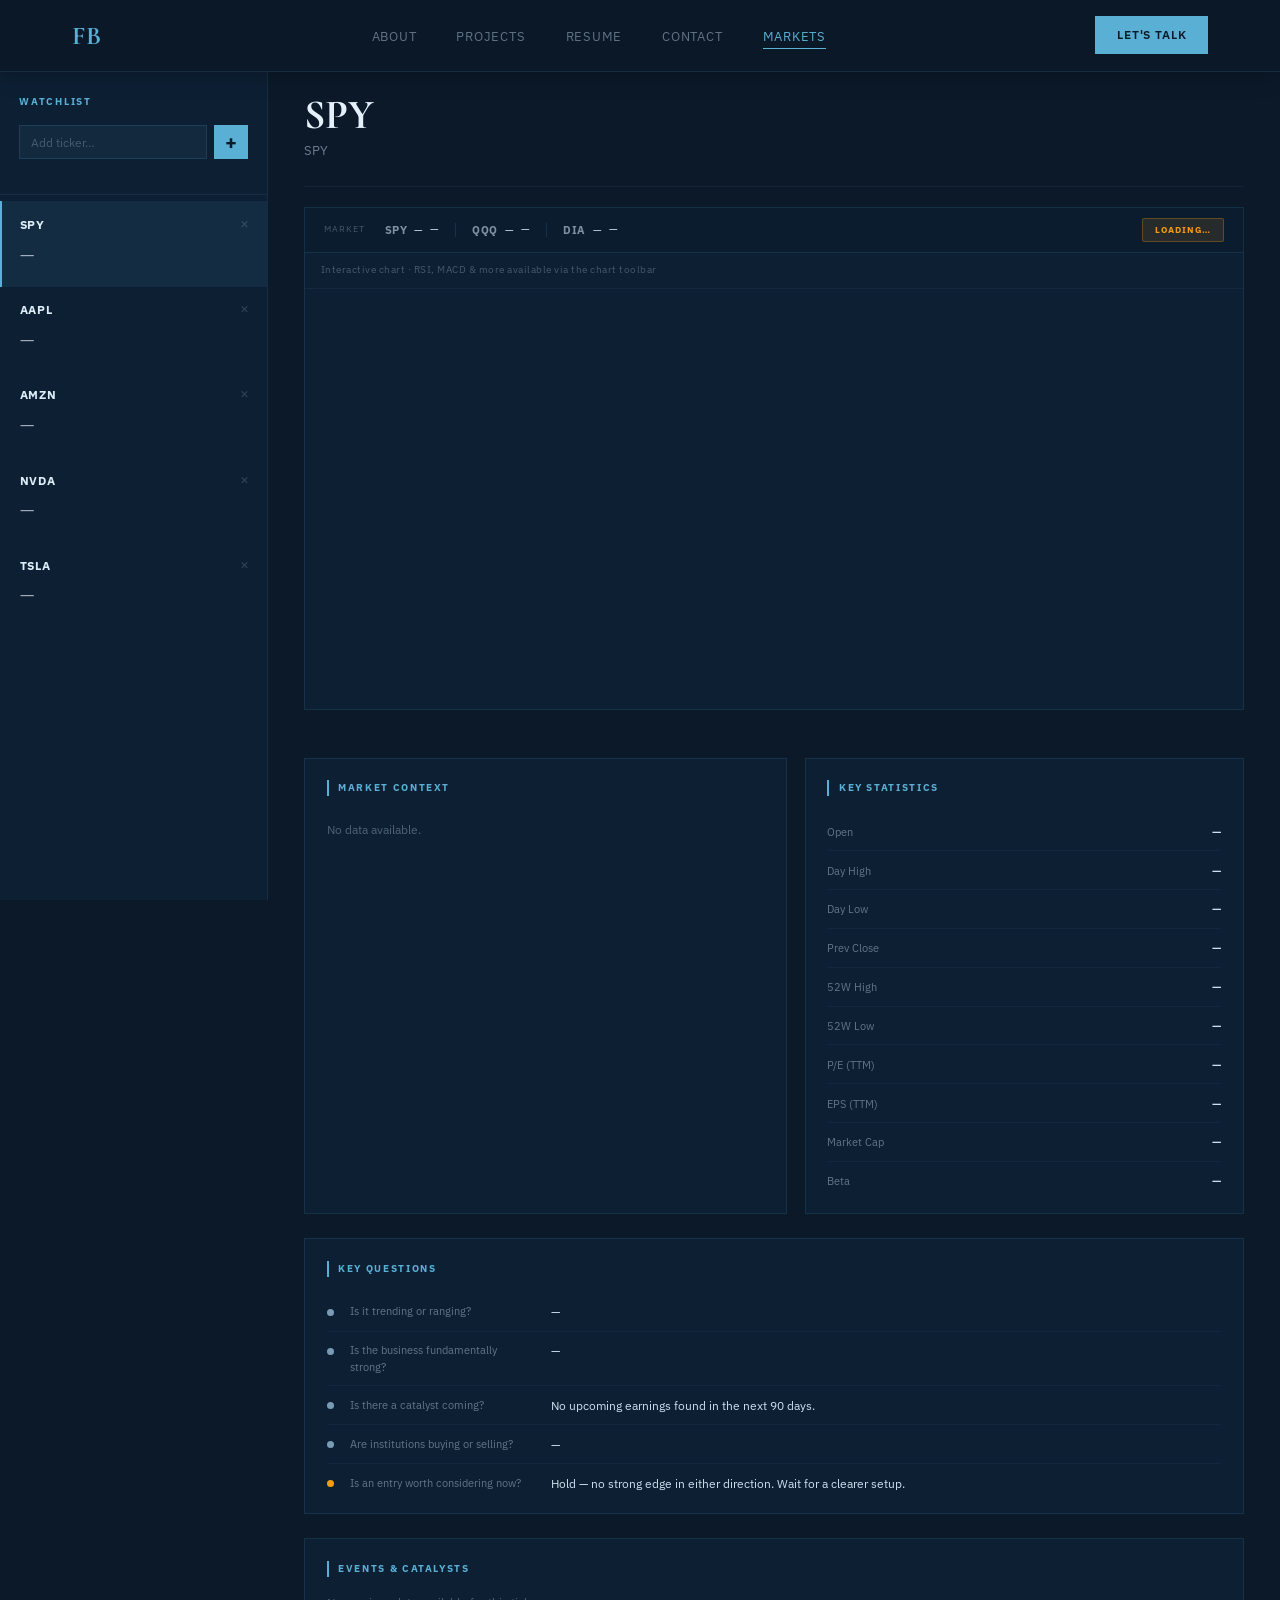
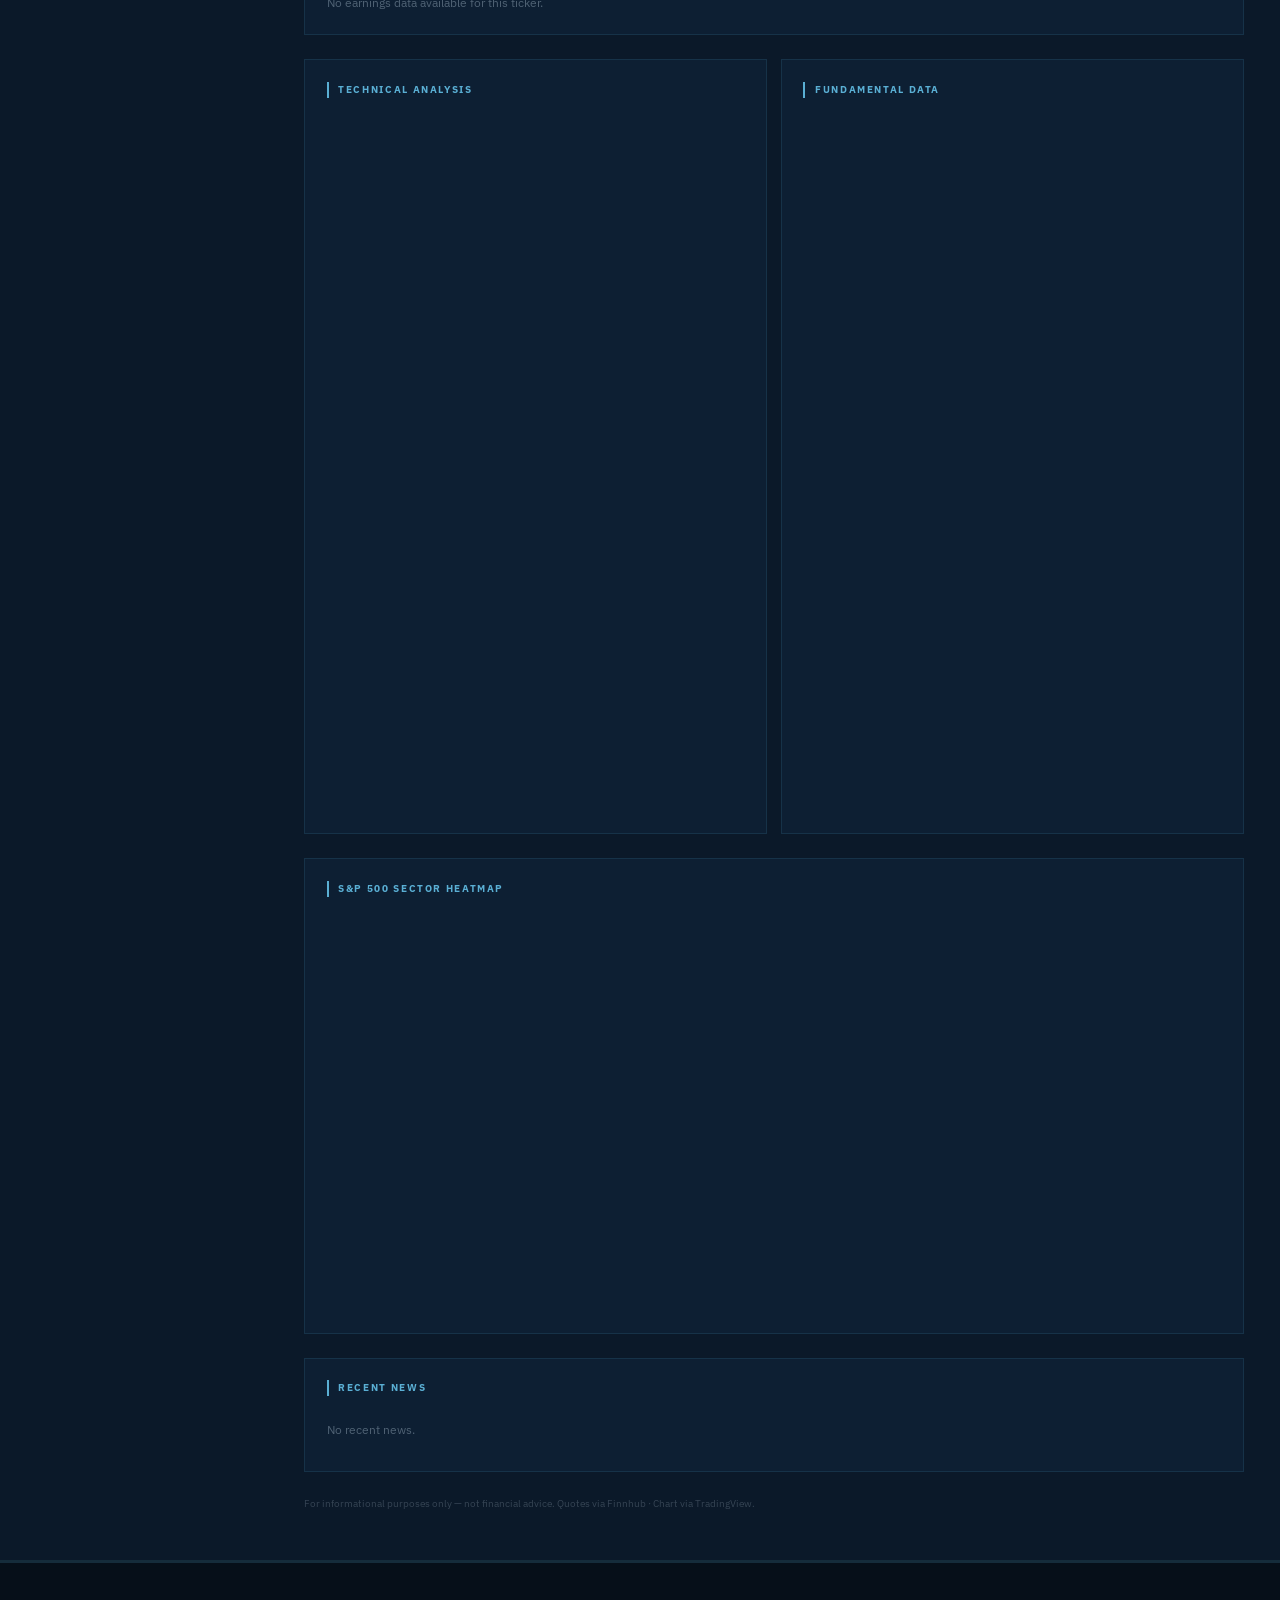
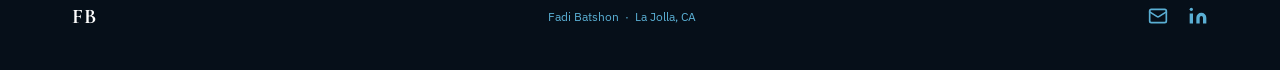
==== commit af5edea6: "Improve markets page layout, hierarchy, and visual polish - Reorder sections: insight cards + analys" ====
--- a/markets/index.html
+++ b/markets/index.html
@@ -68,7 +68,7 @@
       <div class="ticker-tape-outer">
         <div class="tradingview-widget-container">
           <div class="tradingview-widget-container__widget"></div>
-          <script type="text/javascript" src="https://s3.tradingview.com/external-embedding/embed-widget-ticker-tape.js" async>
+          <script type="application/json" src="https://s3.tradingview.com/external-embedding/embed-widget-ticker-tape.js" async>
           {
             "symbols": [
               {"proName":"FOREXCOM:SPXUSD","title":"S&P 500"},
@@ -126,18 +126,6 @@
         <div id="tvContainer" style="height:420px"></div>
       </div>
 
-      <!-- TradingView Technical Analysis + Fundamental Data -->
-      <div class="tv-widget-grid">
-        <div class="tv-widget-panel">
-          <p class="d-panel-title">Technical Analysis</p>
-          <div class="tradingview-widget-container tv-widget-container" id="techAnalysisContainer" style="height:700px"></div>
-        </div>
-        <div class="tv-widget-panel">
-          <p class="d-panel-title">Fundamental Data</p>
-          <div class="tradingview-widget-container tv-widget-container" id="fundamentalsContainer" style="height:700px"></div>
-        </div>
-      </div>
-
       <!-- Insight cards -->
       <div class="insight-row" id="insightRow">
         <div class="insight-card d-skel" style="min-height:100px"></div>
@@ -172,12 +160,24 @@
         <div id="eventsContent"><div class="d-skel" style="height:80px;margin:.25rem 0"></div></div>
       </div>
 
+      <!-- TradingView Technical Analysis + Fundamental Data -->
+      <div class="tv-widget-grid">
+        <div class="tv-widget-panel">
+          <p class="d-panel-title">Technical Analysis</p>
+          <div class="tradingview-widget-container tv-widget-container" id="techAnalysisContainer" style="height:700px"></div>
+        </div>
+        <div class="tv-widget-panel">
+          <p class="d-panel-title">Fundamental Data</p>
+          <div class="tradingview-widget-container tv-widget-container" id="fundamentalsContainer" style="height:700px"></div>
+        </div>
+      </div>
+
       <!-- S&P 500 Sector Heatmap -->
       <div class="heatmap-panel">
         <p class="d-panel-title">S&amp;P 500 Sector Heatmap</p>
         <div class="tradingview-widget-container" style="height:400px">
           <div class="tradingview-widget-container__widget" style="height:100%"></div>
-          <script type="text/javascript" src="https://s3.tradingview.com/external-embedding/embed-widget-stock-heatmap.js" async>
+          <script type="application/json" src="https://s3.tradingview.com/external-embedding/embed-widget-stock-heatmap.js" async>
           {
             "exchanges": [],
             "dataSource": "SPX500",
@@ -553,7 +553,7 @@
   widgetDiv.style.cssText = 'height:100%;width:100%';
   container.appendChild(widgetDiv);
   const s = document.createElement('script');
-  s.type = 'text/javascript';
+  s.type = 'application/json';
   s.src = scriptSrc;
   s.async = true;
   s.text = JSON.stringify(config);
@@ -662,10 +662,7 @@
       <span class="insight-type">${ins.type}</span>
       <p class="insight-text">${ins.text}</p>
       <div class="conf-track"><div class="conf-fill ${ins.confCls}" style="width:${ins.confidence.toFixed(0)}%"></div></div>
-      <div style="display:flex;justify-content:space-between;align-items:center">
-        <span class="insight-horizon">${ins.horizon}</span>
-        <span class="conf-label">${ins.confidence.toFixed(0)}% confidence</span>
-      </div>
+      <span class="insight-horizon">${ins.horizon}</span>
     </div>`).join('');
 }
 
--- a/style.css
+++ b/style.css
@@ -1444,8 +1444,8 @@
 .wl-sidebar::-webkit-scrollbar-thumb { background: rgba(90,175,212,.2); border-radius: 2px; }
 
 .wl-top {
-  padding: 1.4rem 1.1rem 1rem;
-  border-bottom: 1px solid rgba(90,175,212,.08);
+  padding: 1.5rem 1.2rem 1.1rem;
+  border-bottom: 1px solid rgba(90,175,212,.1);
   flex-shrink: 0;
 }
 
@@ -1573,7 +1573,9 @@
   display: flex;
   align-items: flex-start;
   justify-content: space-between;
-  margin-bottom: 1.5rem;
+  margin-bottom: 1.25rem;
+  padding-bottom: 1.25rem;
+  border-bottom: 1px solid rgba(90,175,212,.08);
   flex-wrap: wrap;
   gap: 1rem;
 }
@@ -1616,8 +1618,8 @@
 /* ── Chart panel ── */
 .chart-panel {
   background: #0d1f33;
-  border: 1px solid rgba(90,175,212,.1);
-  margin-bottom: 1.1rem;
+  border: 1px solid rgba(90,175,212,.13);
+  margin-bottom: 1.5rem;
   overflow: hidden;
 }
 
@@ -1660,13 +1662,13 @@
   display: grid;
   grid-template-columns: 1.1fr 1fr;
   gap: 1.1rem;
-  margin-bottom: 1.1rem;
+  margin-bottom: 1.5rem;
 }
 
 .d-panel {
   background: #0d1f33;
-  border: 1px solid rgba(90,175,212,.1);
-  padding: 1.25rem;
+  border: 1px solid rgba(90,175,212,.13);
+  padding: 1.35rem;
 }
 
 .d-panel-title {
@@ -1676,6 +1678,8 @@
   color: var(--sky);
   font-weight: 700;
   margin-bottom: 1rem;
+  border-left: 2px solid var(--sky);
+  padding-left: .6rem;
 }
 
 /* ── Signal rows ── */
@@ -1819,8 +1823,8 @@
 /* ── Mini news ── */
 .mini-news-panel {
   background: #0d1f33;
-  border: 1px solid rgba(90,175,212,.1);
-  padding: 1.25rem;
+  border: 1px solid rgba(90,175,212,.13);
+  padding: 1.35rem;
 }
 
 .news-mini-item {
@@ -1861,16 +1865,16 @@
 .tv-widget-grid {
   display: grid;
   grid-template-columns: 1fr 1fr;
-  gap: .75rem;
-  margin-bottom: 1.1rem;
+  gap: .85rem;
+  margin-bottom: 1.5rem;
 }
 
 @media (max-width: 860px) { .tv-widget-grid { grid-template-columns: 1fr; } }
 
 .tv-widget-panel {
   background: #0d1f33;
-  border: 1px solid rgba(90,175,212,.1);
-  padding: 1.25rem;
+  border: 1px solid rgba(90,175,212,.13);
+  padding: 1.35rem;
   overflow: hidden;
 }
 
@@ -1886,9 +1890,9 @@
   align-items: center;
   gap: 1rem;
   background: rgba(13,31,51,.7);
-  border: 1px solid rgba(90,175,212,.1);
+  border: 1px solid rgba(90,175,212,.13);
   border-bottom: none;
-  padding: .55rem 1.1rem;
+  padding: .6rem 1.2rem;
   flex-wrap: wrap;
 }
 
@@ -1942,8 +1946,8 @@
 .insight-row {
   display: grid;
   grid-template-columns: repeat(4, 1fr);
-  gap: .75rem;
-  margin-bottom: 1.1rem;
+  gap: .85rem;
+  margin-bottom: 1.5rem;
 }
 
 @media (max-width: 900px) { .insight-row { grid-template-columns: repeat(2, 1fr); } }
@@ -1951,11 +1955,11 @@
 
 .insight-card {
   background: #0d1f33;
-  border: 1px solid rgba(90,175,212,.1);
-  padding: .9rem 1rem;
+  border: 1px solid rgba(90,175,212,.13);
+  padding: 1rem 1.1rem;
   display: flex;
   flex-direction: column;
-  gap: .45rem;
+  gap: .5rem;
 }
 
 .insight-type {
@@ -2006,9 +2010,9 @@
 /* ── Key questions ── */
 .kq-panel {
   background: #0d1f33;
-  border: 1px solid rgba(90,175,212,.1);
-  padding: 1.25rem;
-  margin-bottom: 1.1rem;
+  border: 1px solid rgba(90,175,212,.13);
+  padding: 1.35rem;
+  margin-bottom: 1.5rem;
 }
 
 .kq-grid { display: flex; flex-direction: column; gap: 0; }
@@ -2047,9 +2051,9 @@
 /* ── Events & Catalysts ── */
 .events-panel {
   background: #0d1f33;
-  border: 1px solid rgba(90,175,212,.1);
-  padding: 1.25rem;
-  margin-bottom: 1.1rem;
+  border: 1px solid rgba(90,175,212,.13);
+  padding: 1.35rem;
+  margin-bottom: 1.5rem;
 }
 
 .events-sub { font-size: .62rem; letter-spacing: .08em; text-transform: uppercase; color: rgba(204,224,239,.35); margin: .9rem 0 .45rem; }
@@ -2127,9 +2131,9 @@
 /* ── Heatmap panel ── */
 .heatmap-panel {
   background: #0d1f33;
-  border: 1px solid rgba(90,175,212,.1);
-  padding: 1.25rem;
-  margin-bottom: 1.1rem;
+  border: 1px solid rgba(90,175,212,.13);
+  padding: 1.35rem;
+  margin-bottom: 1.5rem;
 }
 
 .heatmap-panel .d-panel-title { margin-bottom: .85rem; }
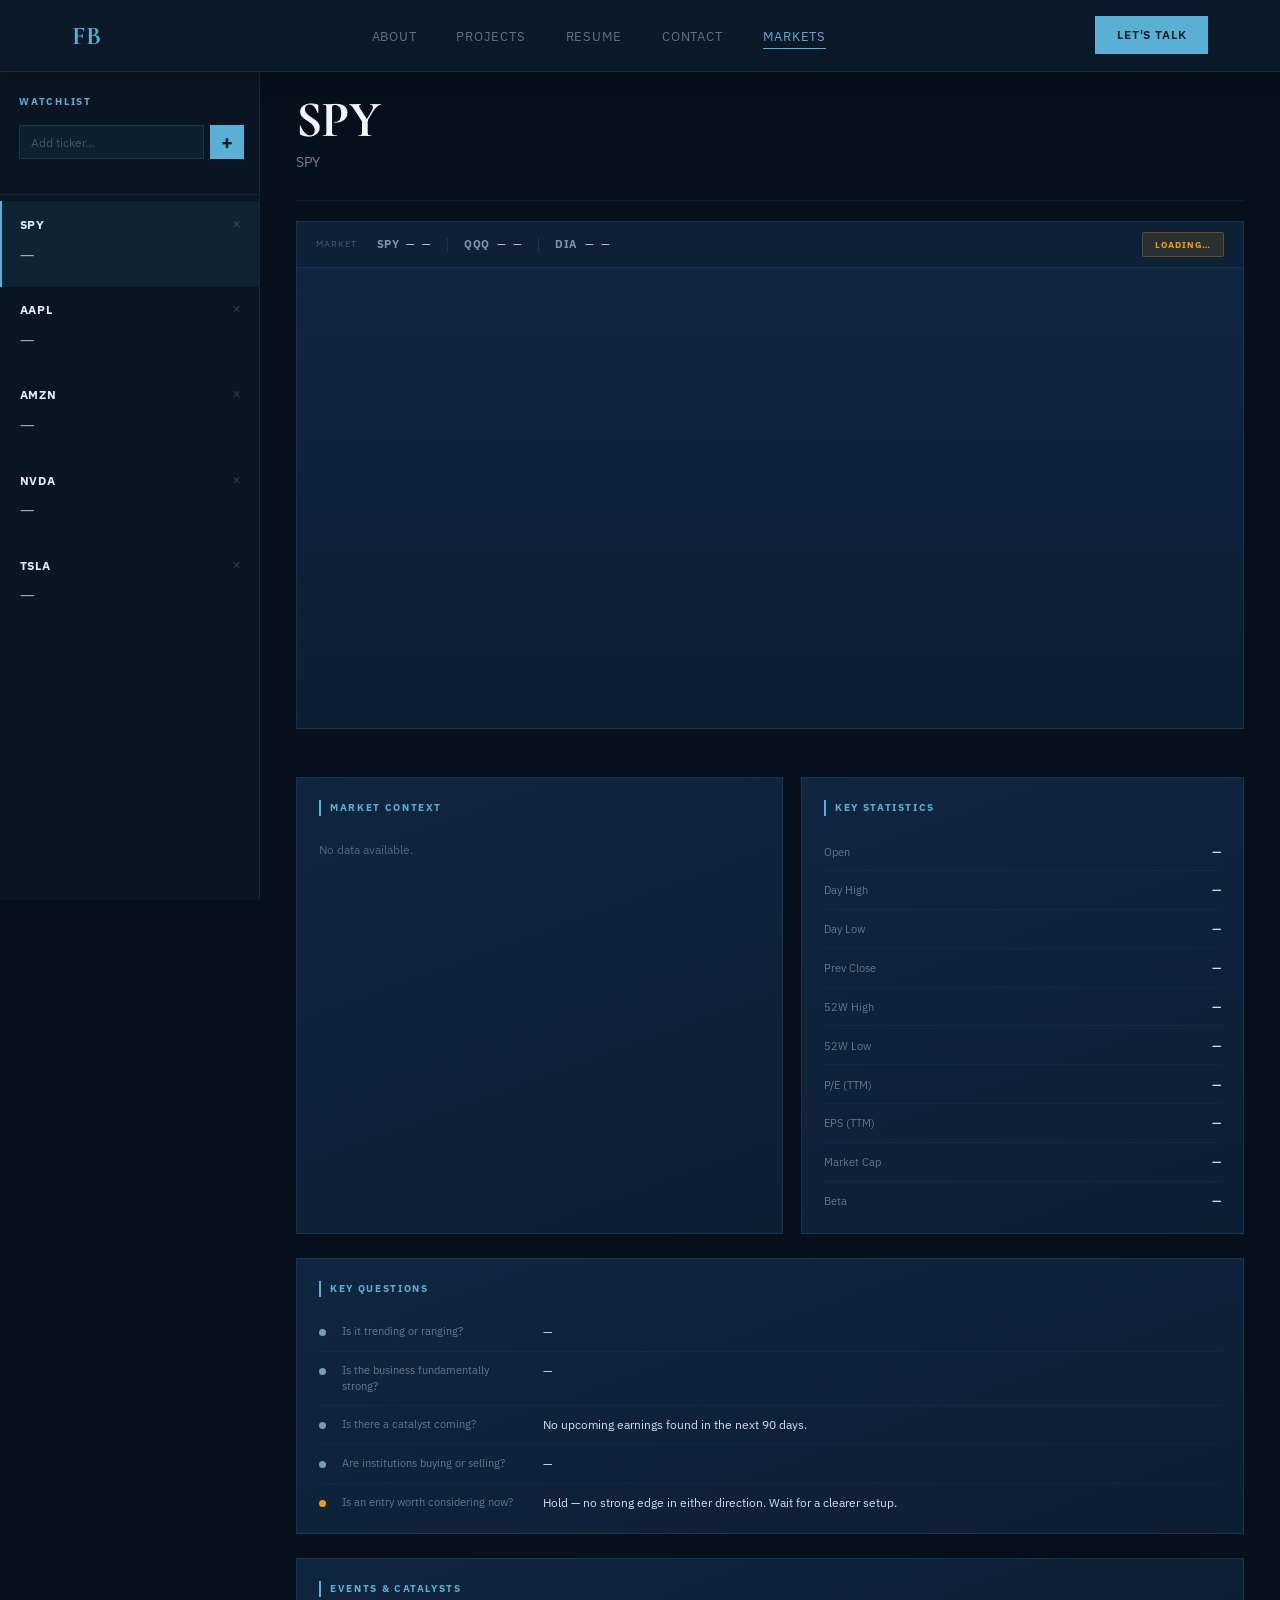
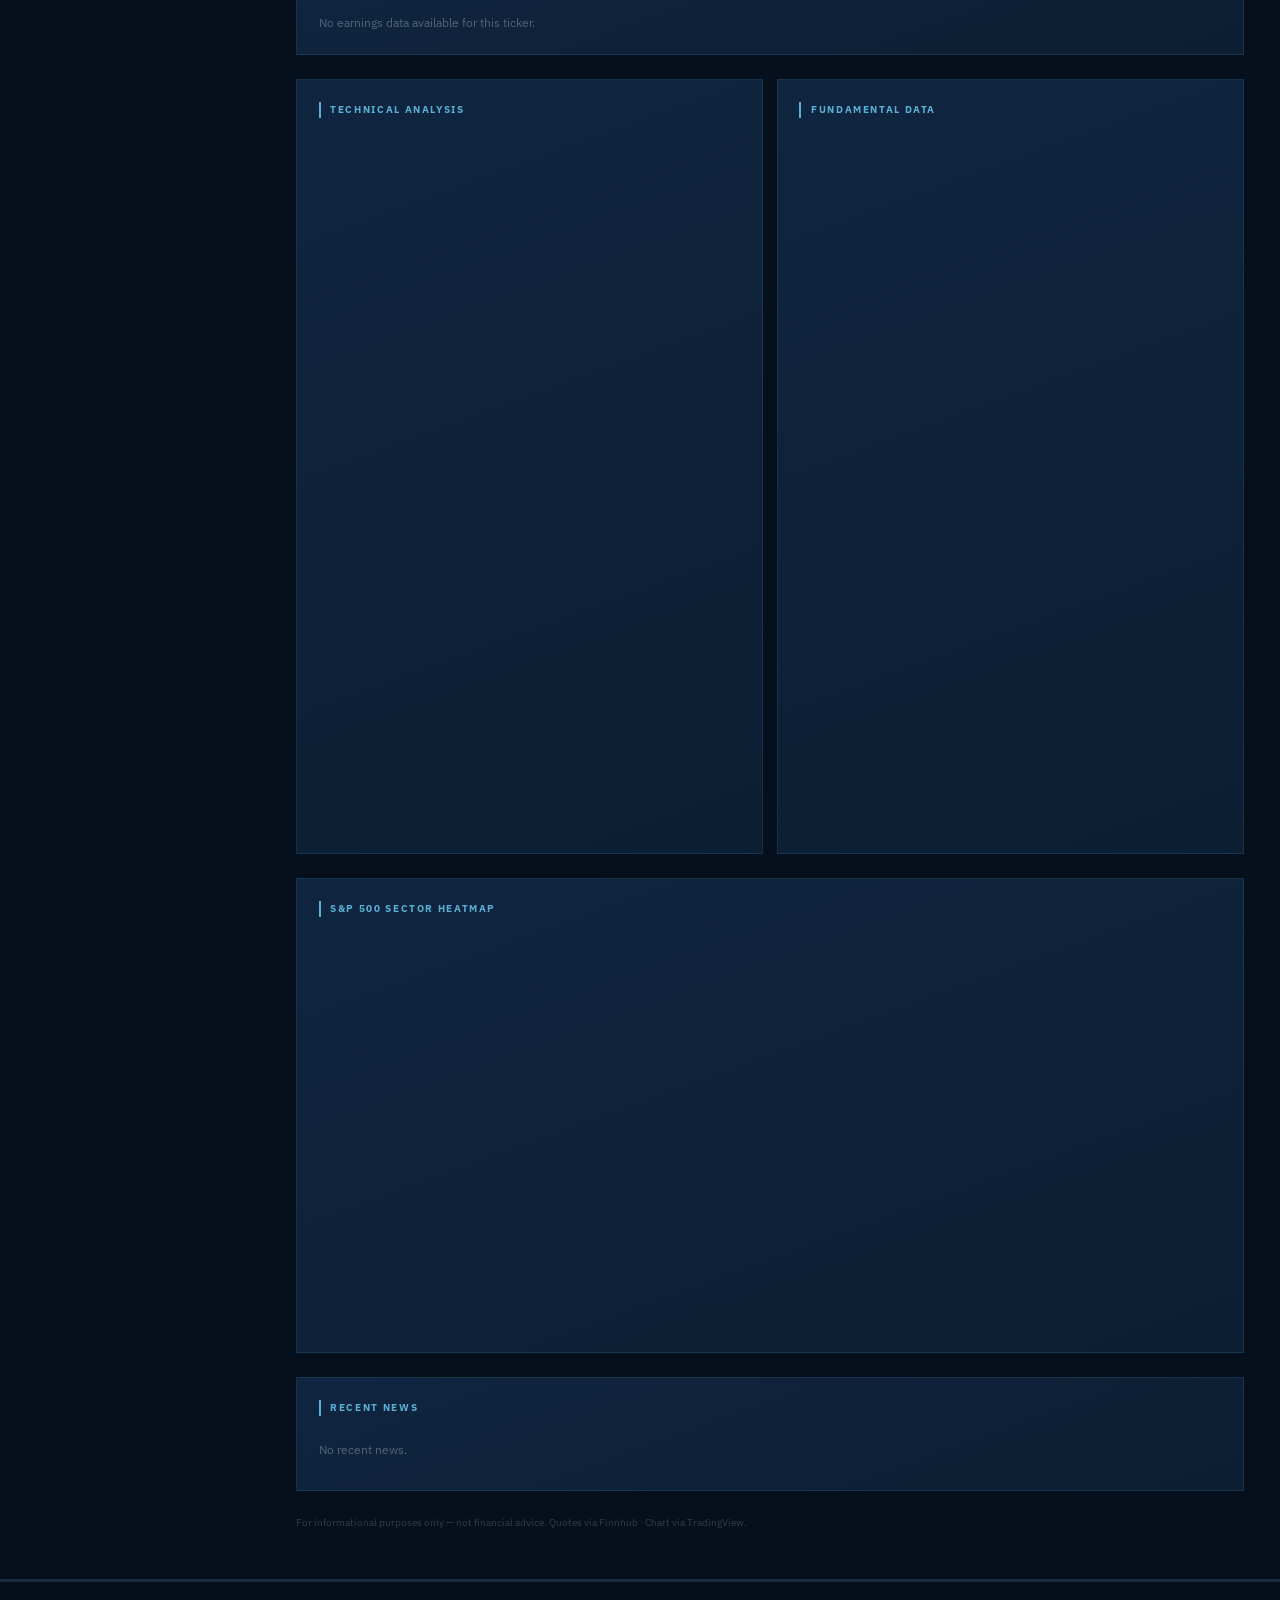
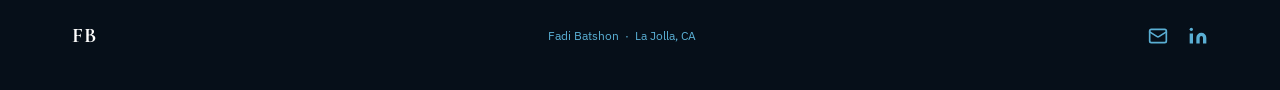
==== commit 718e7ed1: "Fix TV widget loading; overhaul markets page visual design Widget fix: - Change loadTVEmbed script t" ====
--- a/markets/index.html
+++ b/markets/index.html
@@ -120,10 +120,7 @@
 
       <!-- TradingView chart -->
       <div class="chart-panel" id="chartPanel">
-        <div class="chart-tv-note">
-          <span>Interactive chart · RSI, MACD &amp; more available via the chart toolbar</span>
-        </div>
-        <div id="tvContainer" style="height:420px"></div>
+        <div id="tvContainer" style="height:460px"></div>
       </div>
 
       <!-- Insight cards -->
@@ -553,7 +550,7 @@
   widgetDiv.style.cssText = 'height:100%;width:100%';
   container.appendChild(widgetDiv);
   const s = document.createElement('script');
-  s.type = 'application/json';
+  s.type = 'text/javascript';
   s.src = scriptSrc;
   s.async = true;
   s.text = JSON.stringify(config);
@@ -658,7 +655,7 @@
   const c = $('insightRow');
   if (!insights.length) { c.innerHTML = ''; return; }
   c.innerHTML = insights.map(ins => `
-    <div class="insight-card">
+    <div class="insight-card ic-${ins.confCls}">
       <span class="insight-type">${ins.type}</span>
       <p class="insight-text">${ins.text}</p>
       <div class="conf-track"><div class="conf-fill ${ins.confCls}" style="width:${ins.confidence.toFixed(0)}%"></div></div>
--- a/style.css
+++ b/style.css
@@ -1385,7 +1385,7 @@
    ============================================================ */
 
 body.dark-mode {
-  background: #0b1929;
+  background: #06101d;
   color: #cce0ef;
 }
 
@@ -1429,10 +1429,10 @@
 
 /* ── Watchlist sidebar ── */
 .wl-sidebar {
-  width: 268px;
+  width: 260px;
   flex-shrink: 0;
-  background: #0d1f33;
-  border-right: 1px solid rgba(90,175,212,.1);
+  background: #091522;
+  border-right: 1px solid rgba(90,175,212,.12);
   position: sticky;
   top: 70px;
   height: calc(100vh - 70px);
@@ -1582,17 +1582,19 @@
 
 .hdr-sym {
   font-family: var(--f-serif);
-  font-size: 2.6rem;
+  font-size: 3.2rem;
   font-weight: 700;
-  color: #e4f1fb;
+  color: #f0f8ff;
   line-height: 1;
-  margin-bottom: .2rem;
+  margin-bottom: .3rem;
+  letter-spacing: -.01em;
 }
 
 .hdr-name {
-  font-size: .82rem;
-  color: rgba(204,224,239,.5);
-  margin-bottom: .25rem;
+  font-size: .88rem;
+  color: rgba(204,224,239,.55);
+  margin-bottom: .3rem;
+  font-weight: 400;
 }
 
 .hdr-exch {
@@ -1605,31 +1607,36 @@
 
 .hdr-price {
   font-family: var(--f-serif);
-  font-size: 2.2rem;
-  font-weight: 600;
-  color: #e4f1fb;
+  font-size: 3rem;
+  font-weight: 600;
+  color: #f0f8ff;
   line-height: 1;
-  margin-bottom: .25rem;
+  margin-bottom: .45rem;
   text-align: right;
-}
-
-.hdr-chg { font-size: .88rem; font-weight: 600; text-align: right; }
+  letter-spacing: -.01em;
+}
+
+.hdr-chg {
+  display: inline-block;
+  font-size: .82rem;
+  font-weight: 600;
+  text-align: right;
+  padding: .3rem .85rem;
+  border-radius: 2px;
+  float: right;
+  clear: right;
+}
+.hdr-chg.mkt-up   { background: rgba(46,204,113,.13); color: #2ecc71; }
+.hdr-chg.mkt-down { background: rgba(231,76,60,.13);  color: #e74c3c; }
 
 /* ── Chart panel ── */
 .chart-panel {
-  background: #0d1f33;
+  background: linear-gradient(180deg, #102540 0%, #0c1e32 100%);
   border: 1px solid rgba(90,175,212,.13);
   margin-bottom: 1.5rem;
   overflow: hidden;
 }
 
-.chart-tv-note {
-  padding: .55rem 1rem;
-  border-bottom: 1px solid rgba(90,175,212,.07);
-  font-size: .62rem;
-  color: rgba(204,224,239,.3);
-  letter-spacing: .05em;
-}
 
 .chart-controls {
   display: flex;
@@ -1666,7 +1673,7 @@
 }
 
 .d-panel {
-  background: #0d1f33;
+  background: linear-gradient(160deg, #102540 0%, #0c1e32 100%);
   border: 1px solid rgba(90,175,212,.13);
   padding: 1.35rem;
 }
@@ -1822,7 +1829,7 @@
 
 /* ── Mini news ── */
 .mini-news-panel {
-  background: #0d1f33;
+  background: linear-gradient(160deg, #102540 0%, #0c1e32 100%);
   border: 1px solid rgba(90,175,212,.13);
   padding: 1.35rem;
 }
@@ -1872,7 +1879,7 @@
 @media (max-width: 860px) { .tv-widget-grid { grid-template-columns: 1fr; } }
 
 .tv-widget-panel {
-  background: #0d1f33;
+  background: linear-gradient(160deg, #102540 0%, #0c1e32 100%);
   border: 1px solid rgba(90,175,212,.13);
   padding: 1.35rem;
   overflow: hidden;
@@ -1889,10 +1896,10 @@
   display: flex;
   align-items: center;
   gap: 1rem;
-  background: rgba(13,31,51,.7);
+  background: #0e2035;
   border: 1px solid rgba(90,175,212,.13);
   border-bottom: none;
-  padding: .6rem 1.2rem;
+  padding: .65rem 1.2rem;
   flex-wrap: wrap;
 }
 
@@ -1954,13 +1961,18 @@
 @media (max-width: 520px) { .insight-row { grid-template-columns: 1fr; } }
 
 .insight-card {
-  background: #0d1f33;
+  background: linear-gradient(160deg, #102540 0%, #0c1e32 100%);
   border: 1px solid rgba(90,175,212,.13);
   padding: 1rem 1.1rem;
   display: flex;
   flex-direction: column;
   gap: .5rem;
 }
+
+.ic-conf-green  { border-top: 2px solid rgba(46,204,113,.45); }
+.ic-conf-red    { border-top: 2px solid rgba(231,76,60,.45); }
+.ic-conf-yellow { border-top: 2px solid rgba(243,156,18,.45); }
+.ic-conf-sky    { border-top: 2px solid rgba(90,175,212,.5); }
 
 .insight-type {
   font-size: .55rem;
@@ -2009,7 +2021,7 @@
 
 /* ── Key questions ── */
 .kq-panel {
-  background: #0d1f33;
+  background: linear-gradient(160deg, #102540 0%, #0c1e32 100%);
   border: 1px solid rgba(90,175,212,.13);
   padding: 1.35rem;
   margin-bottom: 1.5rem;
@@ -2050,7 +2062,7 @@
 
 /* ── Events & Catalysts ── */
 .events-panel {
-  background: #0d1f33;
+  background: linear-gradient(160deg, #102540 0%, #0c1e32 100%);
   border: 1px solid rgba(90,175,212,.13);
   padding: 1.35rem;
   margin-bottom: 1.5rem;
@@ -2130,7 +2142,7 @@
 
 /* ── Heatmap panel ── */
 .heatmap-panel {
-  background: #0d1f33;
+  background: linear-gradient(160deg, #102540 0%, #0c1e32 100%);
   border: 1px solid rgba(90,175,212,.13);
   padding: 1.35rem;
   margin-bottom: 1.5rem;
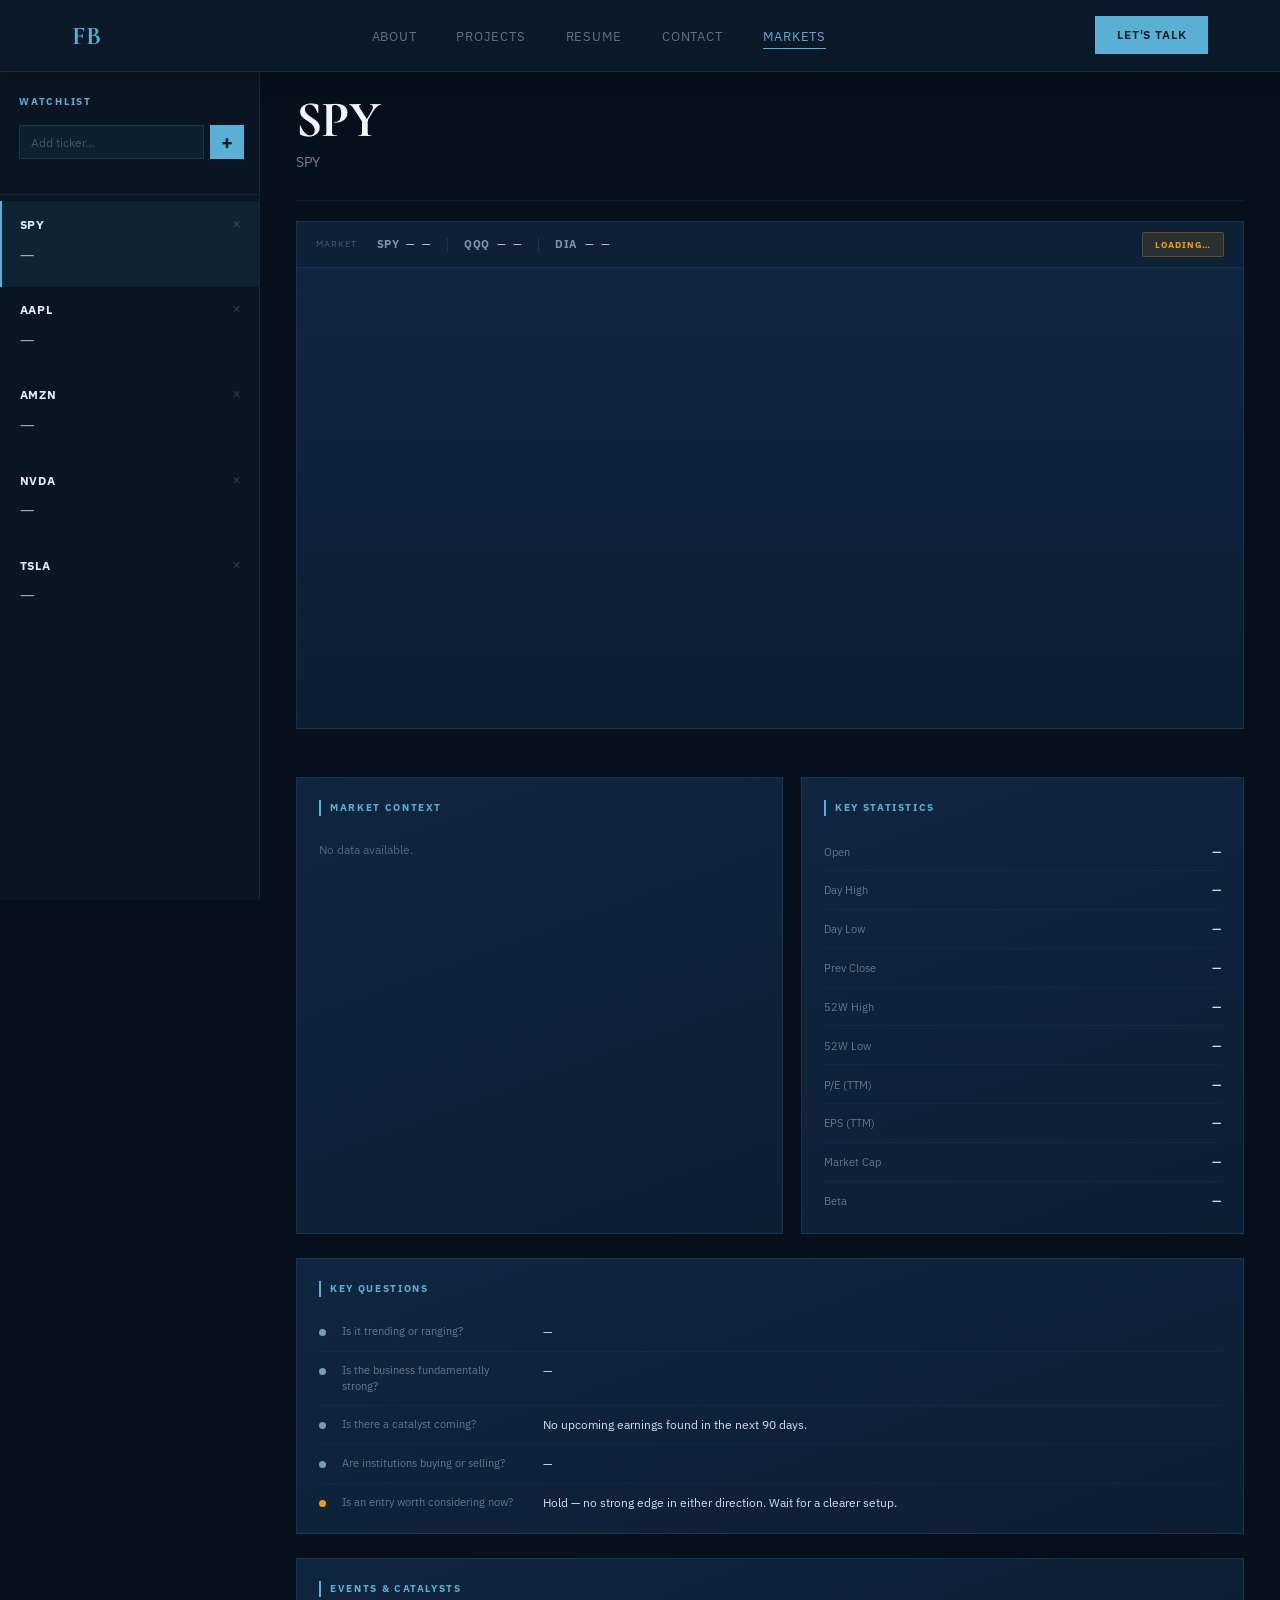
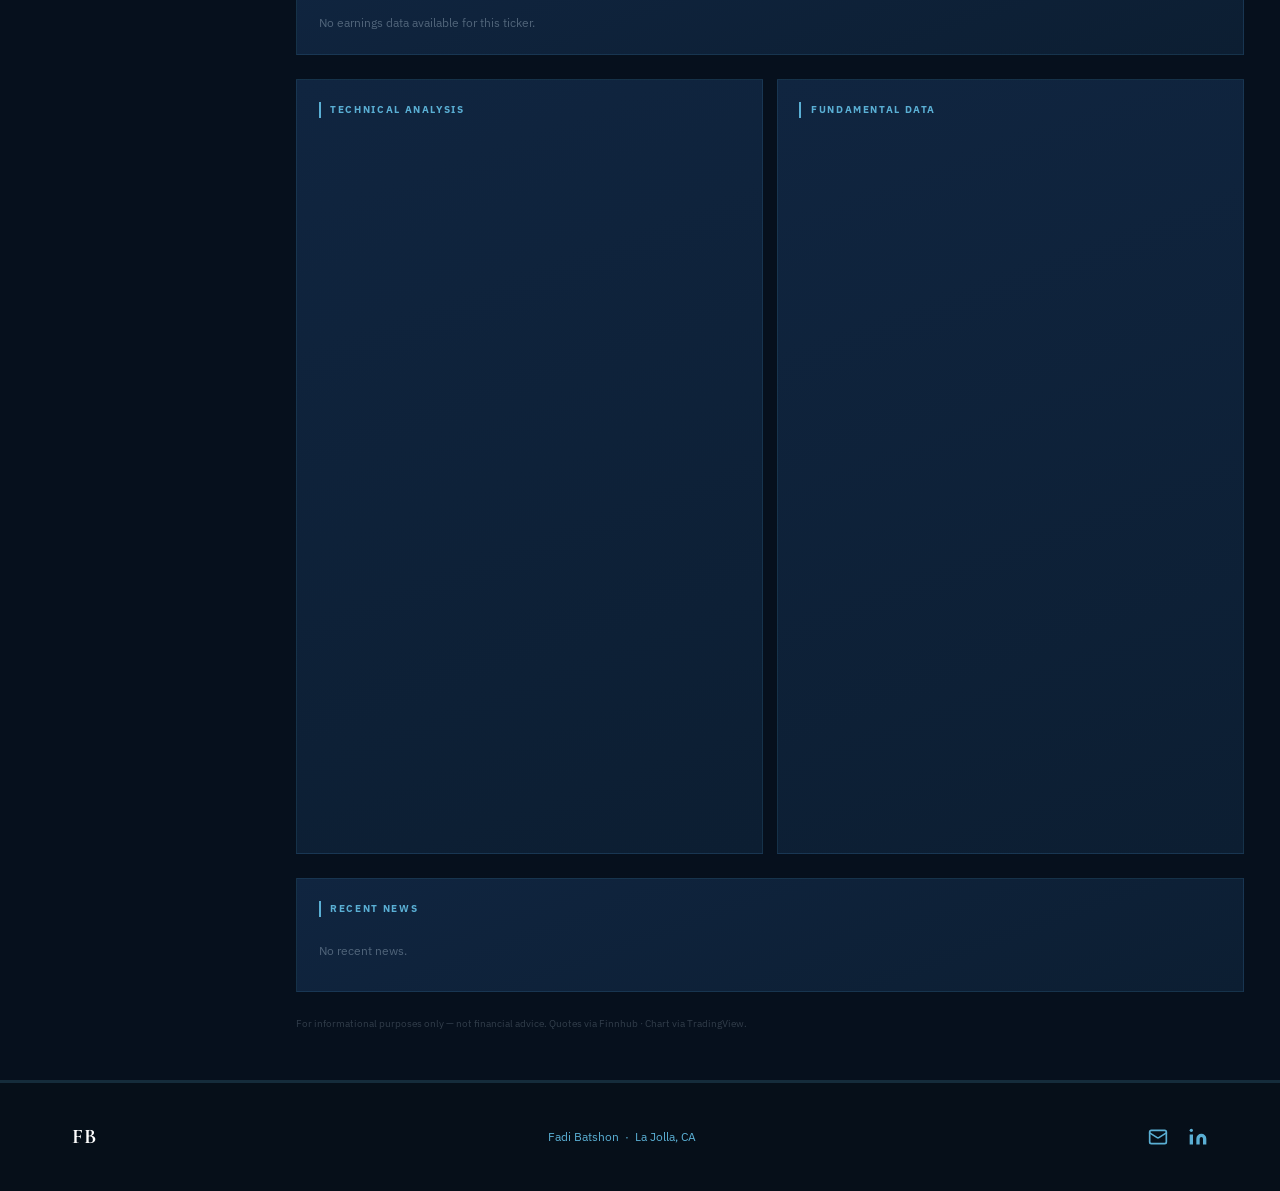
==== commit fbb3458b: "Remove S&P 500 Sector Heatmap panel Co-Authored-By: Claude Sonnet 4.6 <noreply@anthropic.com>" ====
--- a/markets/index.html
+++ b/markets/index.html
@@ -169,32 +169,6 @@
         </div>
       </div>
 
-      <!-- S&P 500 Sector Heatmap -->
-      <div class="heatmap-panel">
-        <p class="d-panel-title">S&amp;P 500 Sector Heatmap</p>
-        <div class="tradingview-widget-container" style="height:400px">
-          <div class="tradingview-widget-container__widget" style="height:100%"></div>
-          <script type="application/json" src="https://s3.tradingview.com/external-embedding/embed-widget-stock-heatmap.js" async>
-          {
-            "exchanges": [],
-            "dataSource": "SPX500",
-            "grouping": "sector",
-            "blockSize": "market_cap_basic",
-            "blockColor": "change",
-            "locale": "en",
-            "symbolUrl": "",
-            "colorTheme": "dark",
-            "hasTopBar": false,
-            "isDataSetEnabled": false,
-            "isZoomEnabled": true,
-            "hasSymbolTooltip": true,
-            "isMonoSize": false,
-            "width": "100%",
-            "height": "400"
-          }
-          </script>
-        </div>
-      </div>
 
       <!-- News -->
       <div class="mini-news-panel">
